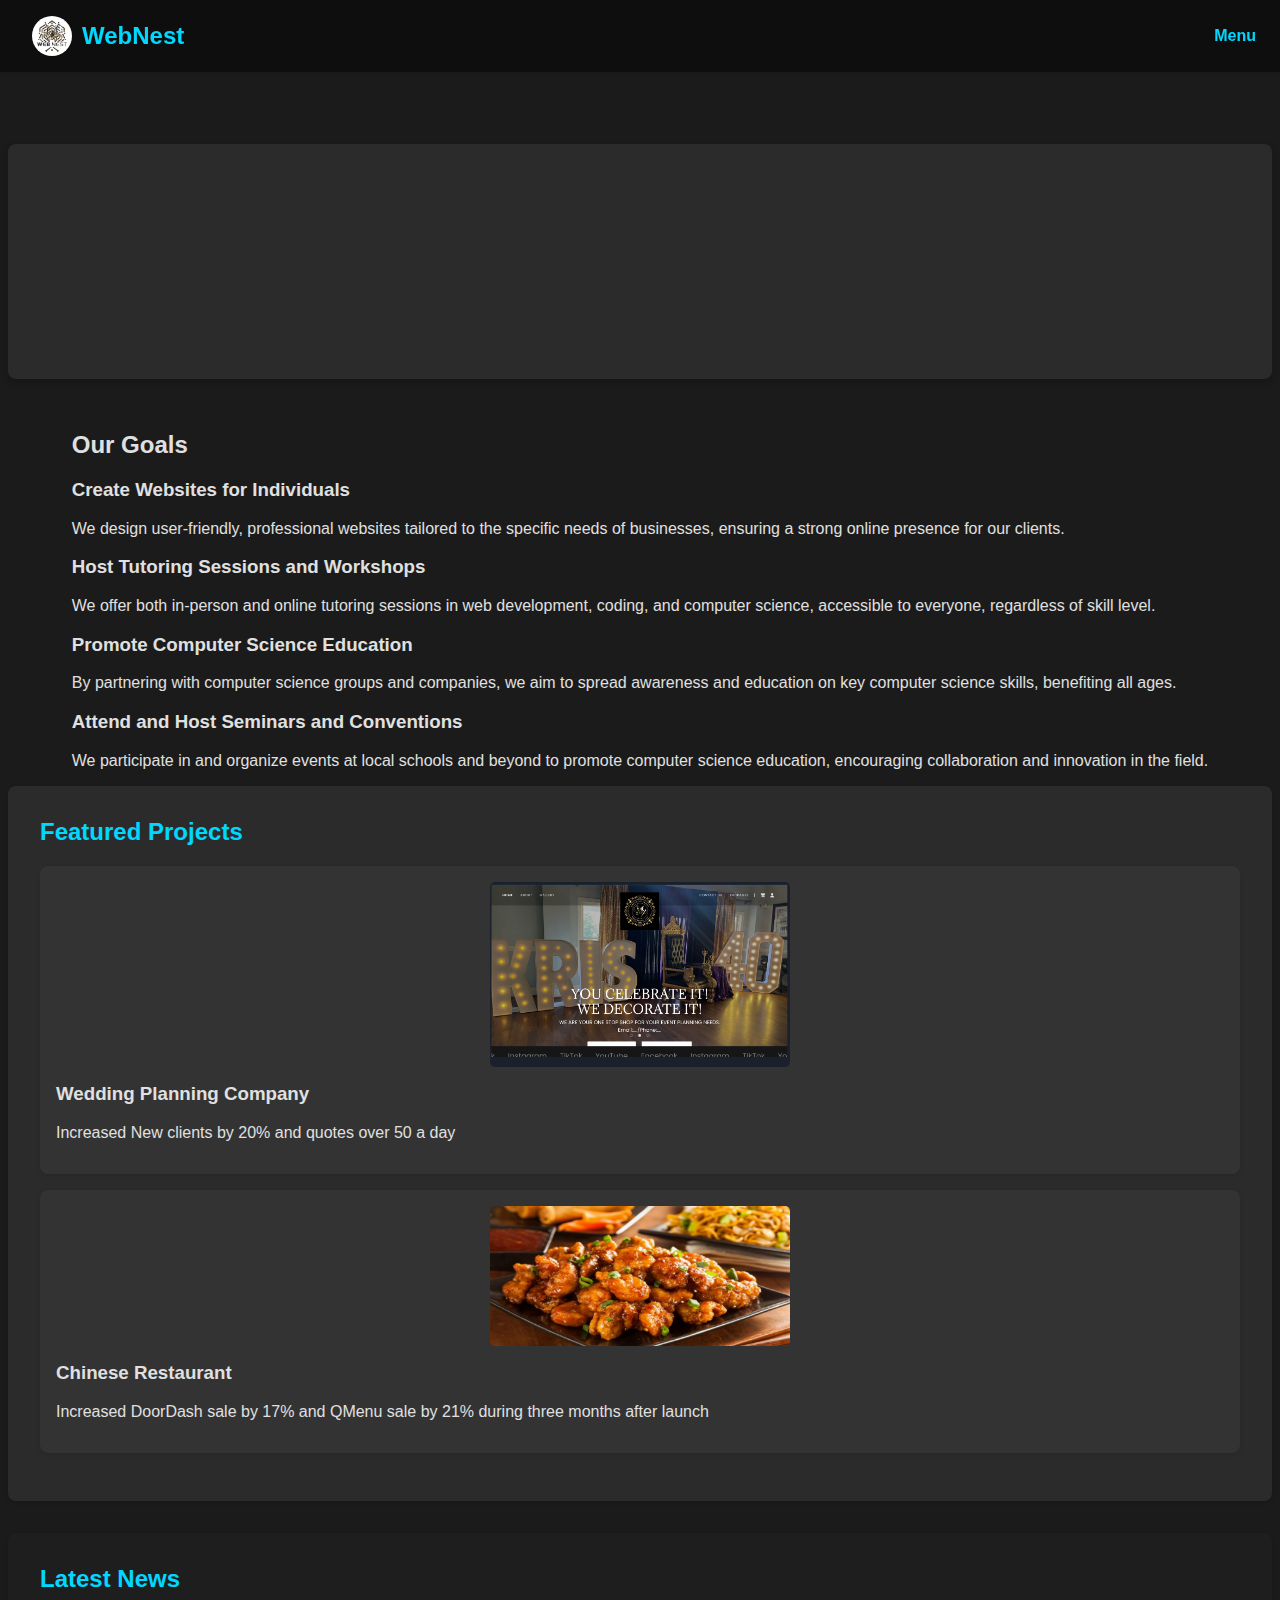
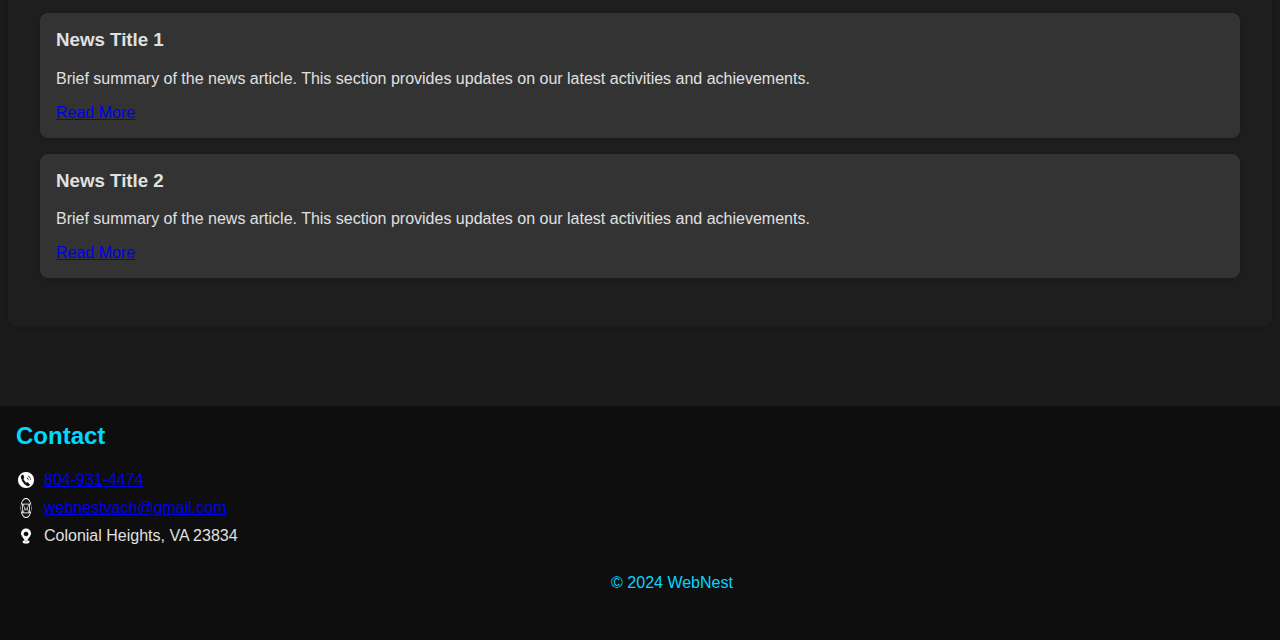
==== index.html @ d53546ff "Added Goals" ====
<!DOCTYPE html>
<html lang="en">
  <head>
    <meta charset="UTF-8" />
    <meta name="viewport" content="width=device-width, initial-scale=1.0" />
    <title>Home - WebNest</title>
    <link rel="stylesheet" href="CSS/index.css" />
     <!-- Google tag (gtag.js) -->
<script async src="https://www.googletagmanager.com/gtag/js?id=G-YJBRM1FZQ3"></script>
<script>
  window.dataLayer = window.dataLayer || [];
  function gtag(){dataLayer.push(arguments);}
  gtag('js', new Date());

  gtag('config', 'G-YJBRM1FZQ3');
</script>
  </head>
  <body>
    <header>
      <div class="logo">
        <img src="WebNest Images/logo.png" alt="WebNest Logo" />
        WebNest
      </div>
      <nav>
        <ul>
          <li class="dropdown">
            <a href="#" class="dropbtn">Menu</a>
            <ul class="dropdown-content">
              <li><a href="index.html">Home</a></li>
              <li><a href="request.html">Request a Website</a></li>
              <li><a href="event.html">Event</a></li>
              <li><a href="donation.html">Donate</a></li>
              <li><a href="about.html">About Us</a></li>
              <li><a href="blog.html">Blog</a></li>
            </ul>
          </li>
        </ul>
      </nav>
    </header>
    <main>
      <section class="hero">
        <h1>Welcome to WebNest</h1>
        <p>Empowering small businesses with a strong online presence.</p>
      </section>

      <section class="purpose">
        <h2>Our Goals</h2>
        <div class="category-container">
            <div class="category">
                <h3>Create Websites for Individuals</h3>
                <p>We design user-friendly, professional websites tailored to the specific needs of businesses, ensuring a strong online presence for our clients.</p>
            </div>
            <div class="category">
                <h3>Host Tutoring Sessions and Workshops</h3>
                <p>We offer both in-person and online tutoring sessions in web development, coding, and computer science, accessible to everyone, regardless of skill level.</p>
            </div>
            <div class="category">
                <h3>Promote Computer Science Education</h3>
                <p>By partnering with computer science groups and companies, we aim to spread awareness and education on key computer science skills, benefiting all ages.</p>
            </div>
            <div class="category">
                <h3>Attend and Host Seminars and Conventions</h3>
                <p>We participate in and organize events at local schools and beyond to promote computer science education, encouraging collaboration and innovation in the field.</p>
            </div>
        </div>
    </section>
    

      <section class="featured-projects">
        <h2>Featured Projects</h2>
        <div class="project">
          <img src="WebNest Images/wedding.png" alt="Project 1" />
          <h3>Wedding Planning Company</h3>
          <p>Increased New clients by 20% and quotes over 50 a day</p>
        </div>
        <div class="project">
          <img src="WebNest Images/blog1.jpg" alt="Project 2" />
          <h3>Chinese Restaurant</h3>
          <p>
            Increased DoorDash sale by 17% and QMenu sale by 21% during three
            months after launch
          </p>
        </div>
      </section>



      <section class="latest-news">
        <h2>Latest News</h2>
        <article class="news-item">
          <h3>News Title 1</h3>
          <p>
            Brief summary of the news article. This section provides updates on
            our latest activities and achievements.
          </p>
          <a href="#" class="read-more">Read More</a>
        </article>
        <article class="news-item">
          <h3>News Title 2</h3>
          <p>
            Brief summary of the news article. This section provides updates on
            our latest activities and achievements.
          </p>
          <a href="#" class="read-more">Read More</a>
        </article>
      </section>
    </main>
    <footer>
      <div class="footer-content">
        <div class="contact-info">
          <h2>Contact</h2>
          <div class="contact-details">
            <img src="WebNest Images/phone.png" alt="Phone Icon" />
            <p><a href="tel:+18049314474">804-931-4474</a></p>
          </div>
          <div class="contact-details">
            <img src="WebNest Images/email.png" alt="Email Icon" />
            <p><a href="mailto:webnestvach@gmail.com">webnestvach@gmail.com</a></p>
          </div>
          <div class="contact-details">
            <img src="WebNest Images/location.png" alt="Location Icon" />
            <p>Colonial Heights, VA 23834</p>
          </div>
        </div>
        <div class="webnest-info">
          <p>&copy; 2024 WebNest</p>
        </div>
      </div>
    </footer>
    <script src="JS/index.js"></script>
  </body>
</html>
---- CSS/index.css ----
/* General Styles */
body {
    font-family: 'Roboto', sans-serif;
    margin: 0;
    padding: 0;
    background-color: #1b1b1b;
    color: #e0e0e0;
    display: flex;
    flex-direction: column;
    min-height: 100vh; /* Ensure the body takes up at least the full height of the viewport */
}

header {
    background-color: #0e0e0e;
    color: #00d8ff;
    padding: 1em 2em;
    position: fixed;
    width: 100%;
    top: 0;
    z-index: 1000;
    display: flex;
    justify-content: space-between;
    align-items: center;
    box-shadow: 0 2px 4px rgba(0, 0, 0, 0.1);
}

header .logo {
    font-size: 1.5em;
    font-weight: bold;
    display: flex;
    align-items: center;
}

header .logo img {
    height: 40px;
    width: 40px;
    margin-right: 10px;
    border-radius: 50%;
    object-fit: cover;
}

nav {
    position: relative;
}

nav ul {
    list-style: none;
    padding: 0;
    display: flex;
    margin: 0;
}

nav ul li {
    position: relative;
    margin-right: 2.5em;
}

nav ul li a {
    color: #00d8ff;
    text-decoration: none;
    font-weight: bold;
    padding: 0.5em 1em;
    display: block;
}

nav ul li a:hover {
    text-decoration: underline;
}

nav ul li:hover .dropdown-content {
    display: block;
}

.dropdown-content {
    display: none;
    position: absolute;
    background-color: #0e0e0e;
    color: #00d8ff;
    min-width: 220px;
    max-height: 300px;
    overflow-y: auto;
    box-shadow: 0 8px 16px rgba(0, 0, 0, 0.1);
    z-index: 1;
    padding: 0;
    top: 100%;
    right: 0;
    margin-top: 1px;
}

.dropdown-content a {
    color: #00d8ff;
    padding: 12px 16px;
    text-decoration: none;
    display: block;
    white-space: nowrap;
}

.dropdown-content a:hover {
    background-color: #111;
}

main {
    padding: 5em 2em;
    margin-top: 4em;
    display: flex;
    flex-direction: column;
    align-items: center;
    flex-grow: 1; /* Allow main to grow and fill remaining space */
}

.hero {
    text-align: center;
    background-color: #2b2b2b;
    padding: 4em 2em;
    border-radius: 8px;
    box-shadow: 0 4px 8px rgba(0, 0, 0, 0.2);
    width: 100%;
    max-width: 1200px;
    margin-bottom: 2em;
}
/* Add this to the existing CSS */
.hero h1, .hero p {
    opacity: 0;          /* Start invisible */
    transform: translateY(20px); /* Start slightly below */
    animation: moveUp 1s ease-out forwards;
}

@keyframes moveUp {
    to {
        opacity: 1;     /* Fade in */
        transform: translateY(0); /* Move to normal position */
    }
}

.hero h1 {
    font-size: 3em;
    margin: 0;
    color: #00d8ff;
    text-shadow: 2px 2px 4px rgba(0, 0, 0, 0.5);
}

.hero p {
    font-size: 1.5em;
    margin: 1em 0 0;
    color: #e0e0e0;
}

.featured-projects {
    background-color: #2b2b2b;
    padding: 2em;
    border-radius: 8px;
    box-shadow: 0 2px 4px rgba(0, 0, 0, 0.1);
    width: 100%;
    max-width: 1200px;
    margin-bottom: 2em;
}

.featured-projects h2 {
    margin-top: 0;
    font-family: 'Montserrat', sans-serif;
    color: #00d8ff;
}

.featured-projects .project {
    background-color: #333;
    border-radius: 8px;
    margin-bottom: 1em;
    padding: 1em;
    box-shadow: 0 2px 4px rgba(0, 0, 0, 0.1);
}

.featured-projects .project img {
    width: 100%;          /* Ensure the image takes the full width of the container */
    max-width: 300px;      /* Set the maximum width for the images */
    height: auto;          /* Maintain aspect ratio */
    border-radius: 5px;    /* Add rounded corners */
    margin: 0 auto 1em;    /* Center the image horizontally and add space below the image */
    object-fit: cover;     /* Ensure the image covers the area without distortion */
    display: block;        /* Ensure the image is treated as a block element for centering */
}


.featured-projects .project h3 {
    margin-top: 0;
    color: #e0e0e0;
}

.featured-projects .project p {
    color: #e0e0e0;
}

.latest-news {
    background-color: #1e1e1e;
    padding: 2em;
    border-radius: 8px;
    box-shadow: 0 2px 4px rgba(0, 0, 0, 0.1);
    width: 100%;
    max-width: 1200px;
}

.latest-news h2 {
    margin-top: 0;
    font-family: 'Montserrat', sans-serif;
    color: #00d8ff;
}

.latest-news .news-item {
    background-color: #333;
    border-radius: 8px;
    margin-bottom: 1em;
    padding: 1em;
    box-shadow: 0 2px 4px rgba(0, 0, 0, 0.1);
}

.latest-news .news-item h3 {
    margin-top: 0;
    color: #e0e0e0;
}

.latest-news .news-item p {
    color: #e0e0e0;
}

/* Footer */
footer {
    background-color: #0e0e0e;
    color: #00d8ff;
    text-align: center;
    padding: 2em;
    position: relative;
    width: 100%;
    margin-top: auto; /* Push footer to the bottom */
  }
  
  .footer-content {
    display: flex;
    flex-direction: column;
    align-items: center;
    max-width: 1200px;
    margin: 0 auto;
  }
  
  .contact-info {
    text-align: left;
    margin: 0 1em;
    position: absolute;
    top: 1em;
    left: 0;
  }
  
  .contact-info h2 {
    color: #00d8ff;
    margin-top: 0;
  }
  
  .contact-details {
    display: flex;
    align-items: center;
    margin-bottom: 0.5em;
  }
  
  .contact-details img {
    height: 20px;
    width: 20px;
    margin-right: 0.5em;
    filter: brightness(0) invert(1); /* White icons */
  }
  
  .contact-details p {
    margin: 0;
    color: #e0e0e0;
  }
  
  .webnest-info {
    color: #00d8ff;
    margin-top: 7.5em;
  }
.featured-projects .project img {
    width: 100%;        /* Ensure the image takes the full width of the container */
    height: auto;       /* Maintain aspect ratio */
    border-radius: 5px; /* Add rounded corners */
    margin-bottom: 1em; /* Add space below the image */
    object-fit: cover;  /* Ensure the image covers the area without distortion */
}
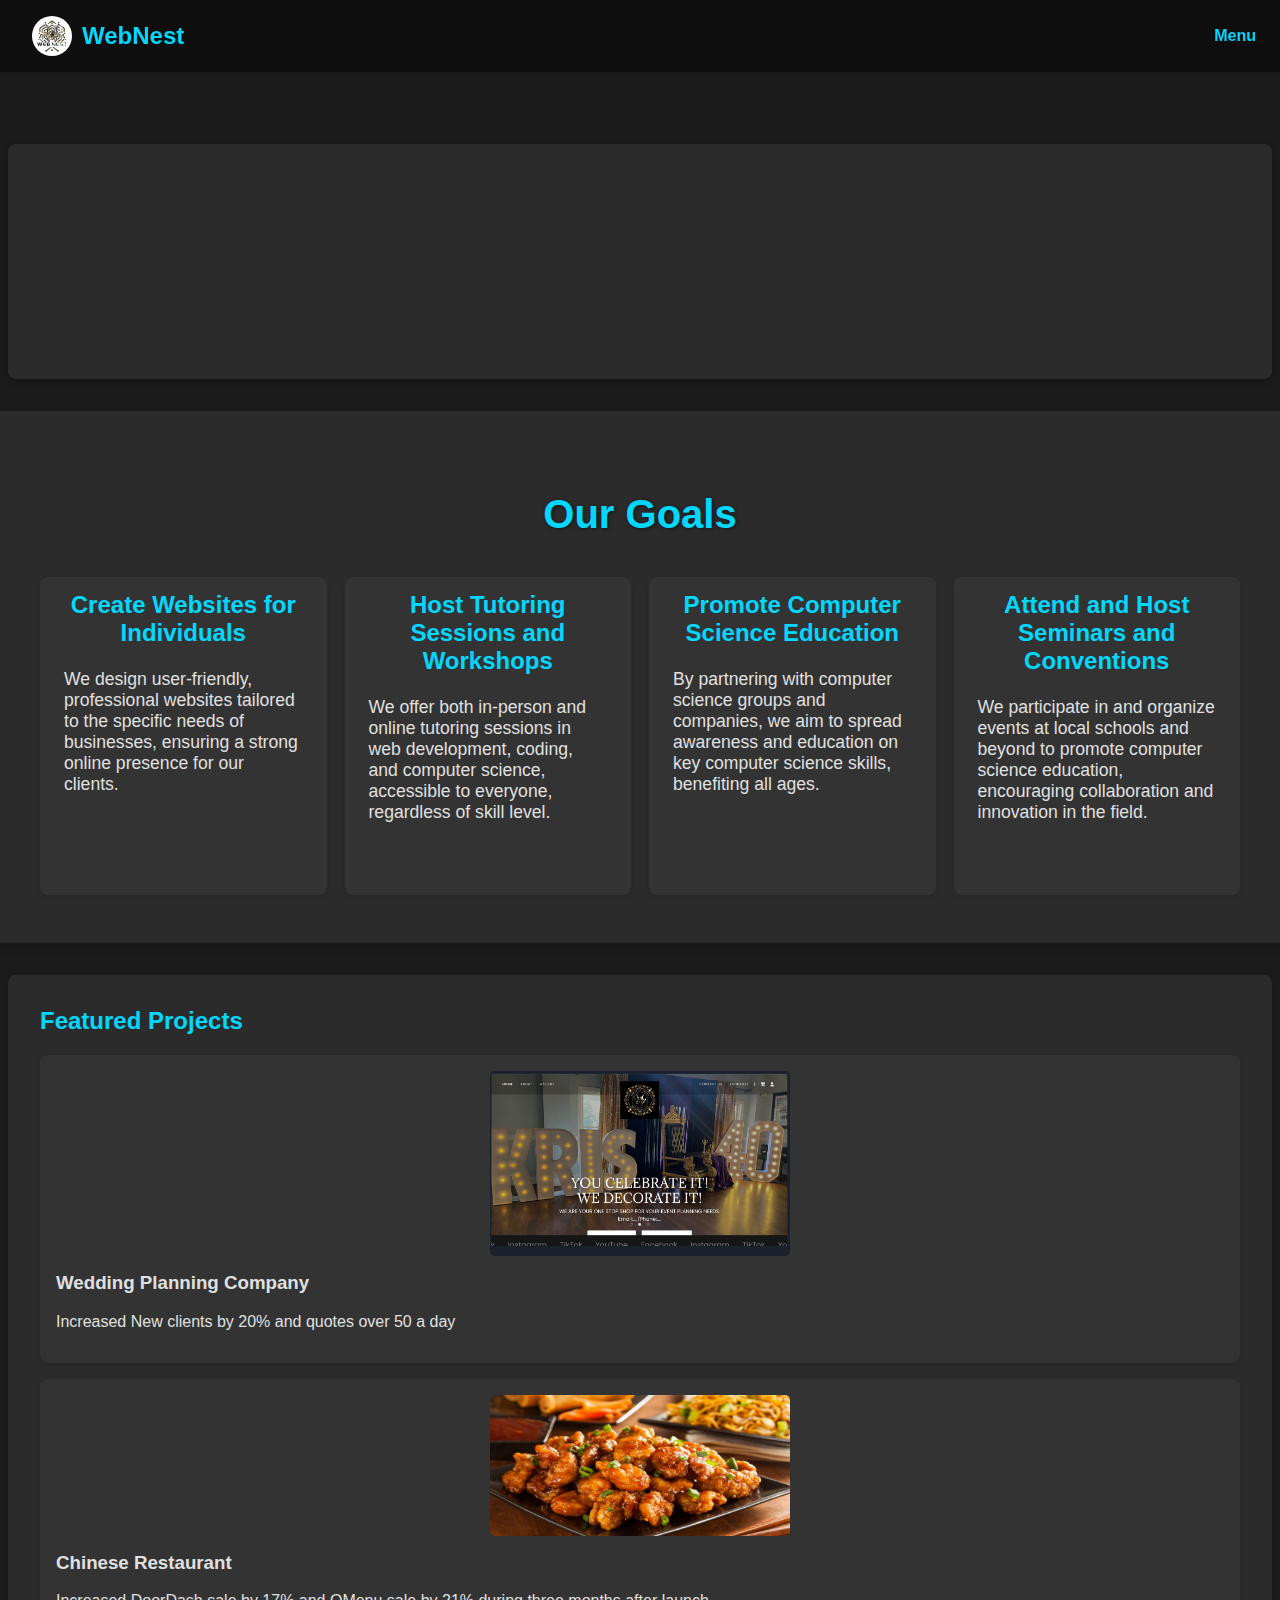
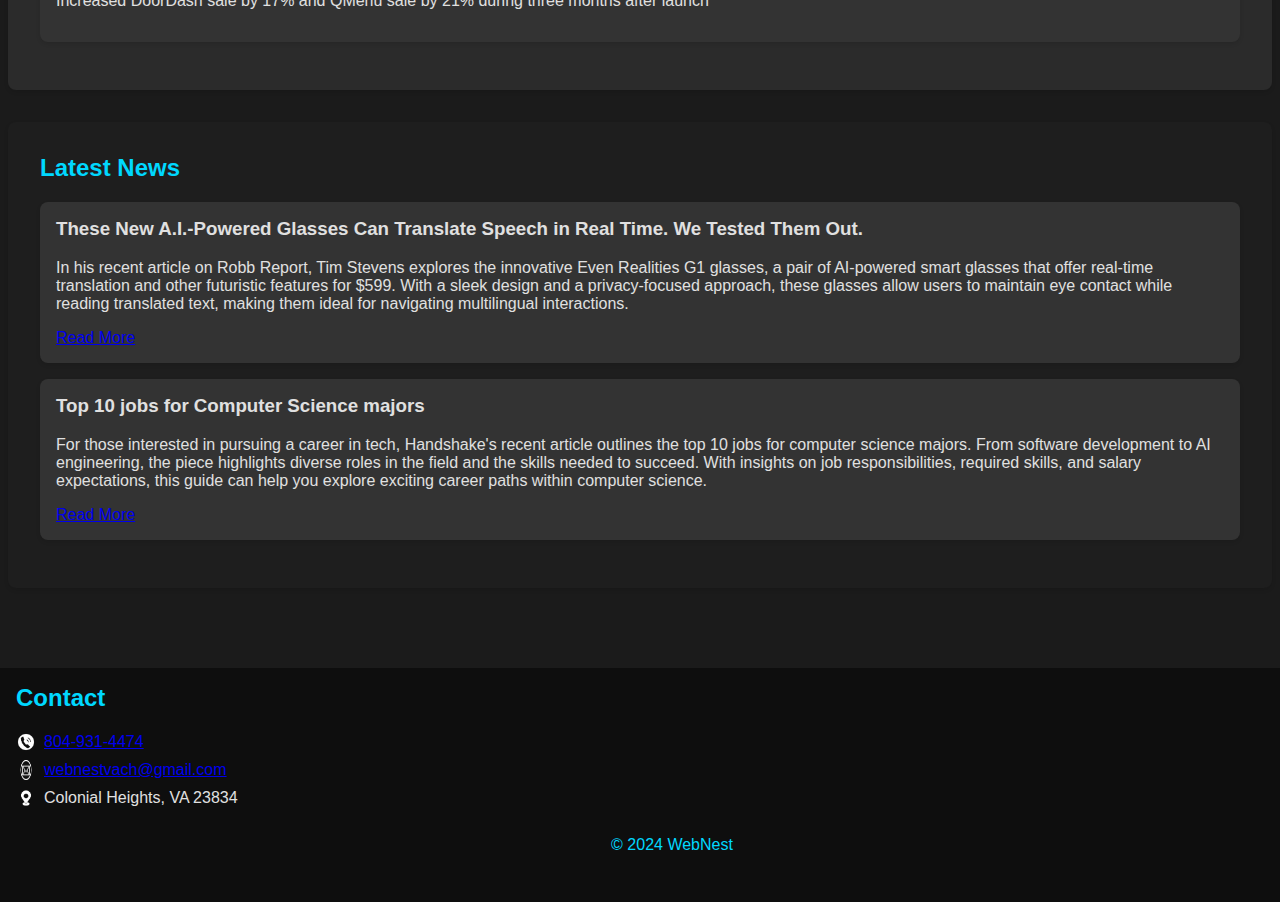
==== commit 270808e4: "added news" ====
--- a/index.html
+++ b/index.html
@@ -88,20 +88,19 @@
       <section class="latest-news">
         <h2>Latest News</h2>
         <article class="news-item">
-          <h3>News Title 1</h3>
+          <h3>These New A.I.-Powered Glasses Can Translate Speech in Real Time. We Tested Them Out.</h3>
           <p>
-            Brief summary of the news article. This section provides updates on
-            our latest activities and achievements.
+            In his recent article on Robb Report, Tim Stevens explores the innovative Even Realities G1 glasses, a pair of AI-powered smart glasses that offer real-time translation and other futuristic features for $599. With a sleek design and a privacy-focused approach, these glasses allow users to maintain eye contact while reading translated text, making them ideal for navigating multilingual interactions.
           </p>
-          <a href="#" class="read-more">Read More</a>
+          <a href="https://robbreport.com/gear/electronics/even-realities-ai-powered-glasses-1235866347/" class="read-more">Read More</a>
         </article>
         <article class="news-item">
-          <h3>News Title 2</h3>
+          <h3>Top 10 jobs for Computer Science majors
+          </h3>
           <p>
-            Brief summary of the news article. This section provides updates on
-            our latest activities and achievements.
+            For those interested in pursuing a career in tech, Handshake's recent article outlines the top 10 jobs for computer science majors. From software development to AI engineering, the piece highlights diverse roles in the field and the skills needed to succeed. With insights on job responsibilities, required skills, and salary expectations, this guide can help you explore exciting career paths within computer science. 
           </p>
-          <a href="#" class="read-more">Read More</a>
+          <a href="https://joinhandshake.com/blog/students/top-10-jobs-for-computer-science-majors/" class="read-more">Read More</a>
         </article>
       </section>
     </main>
--- a/CSS/index.css
+++ b/CSS/index.css
@@ -282,3 +282,74 @@
     margin-bottom: 1em; /* Add space below the image */
     object-fit: cover;  /* Ensure the image covers the area without distortion */
 }
+
+.purpose {
+    background-color: #2b2b2b;
+    padding: 3em;
+    border-radius: 8px;
+    box-shadow: 0 4px 8px rgba(0, 0, 0, 0.2);
+    width: 100%;
+    max-width: 1200px;
+    margin-bottom: 2em;
+    color: #e0e0e0;
+    text-align: center;
+}
+
+.purpose h2 {
+    font-family: 'Montserrat', sans-serif;
+    color: #00d8ff;
+    font-size: 2.5em;
+    margin-bottom: 1em;
+    text-shadow: 1px 1px 4px rgba(0, 0, 0, 0.5);
+}
+
+.purpose .category-container {
+    display: flex;
+    justify-content: space-between; /* Distribute space evenly between boxes */
+    gap: 1.5%; /* Add space between the boxes */
+}
+
+.category {
+    width: 55%; /* Adjust the width to make the boxes longer */
+    height: 270px; /* You can adjust the height if needed */
+    padding: 1.5em;
+    background-color: #333;
+    border-radius: 8px;
+    box-shadow: 0 2px 4px rgba(0, 0, 0, 0.1);
+    text-align: left; /* Left-align category content for better readability */
+}
+
+
+.category h3 {
+    font-family: 'Montserrat', sans-serif;
+    color: #00d8ff;
+    font-size: 1.5em;
+    text-align: center;
+    margin-bottom: 0.5em;
+    margin-top: 0; /* Remove any extra top margin */
+    padding-top: 0; /* Remove any padding at the top */
+    position: relative; /* Allows for fine-tuning with top */
+    top: -10px; /* Move the title 10px higher */
+}
+
+
+.category p {
+    font-size: 1.1em;
+    margin: 0;
+    color: #e0e0e0;
+}
+
+/* Make the layout responsive for smaller screens */
+@media (max-width: 768px) {
+    .category-container {
+        flex-direction: column; /* Stack boxes vertically on small screens */
+    }
+    
+    .category {
+        width: 100%; /* Full width on small screens */
+        margin-bottom: 1em;
+    }
+}
+
+
+
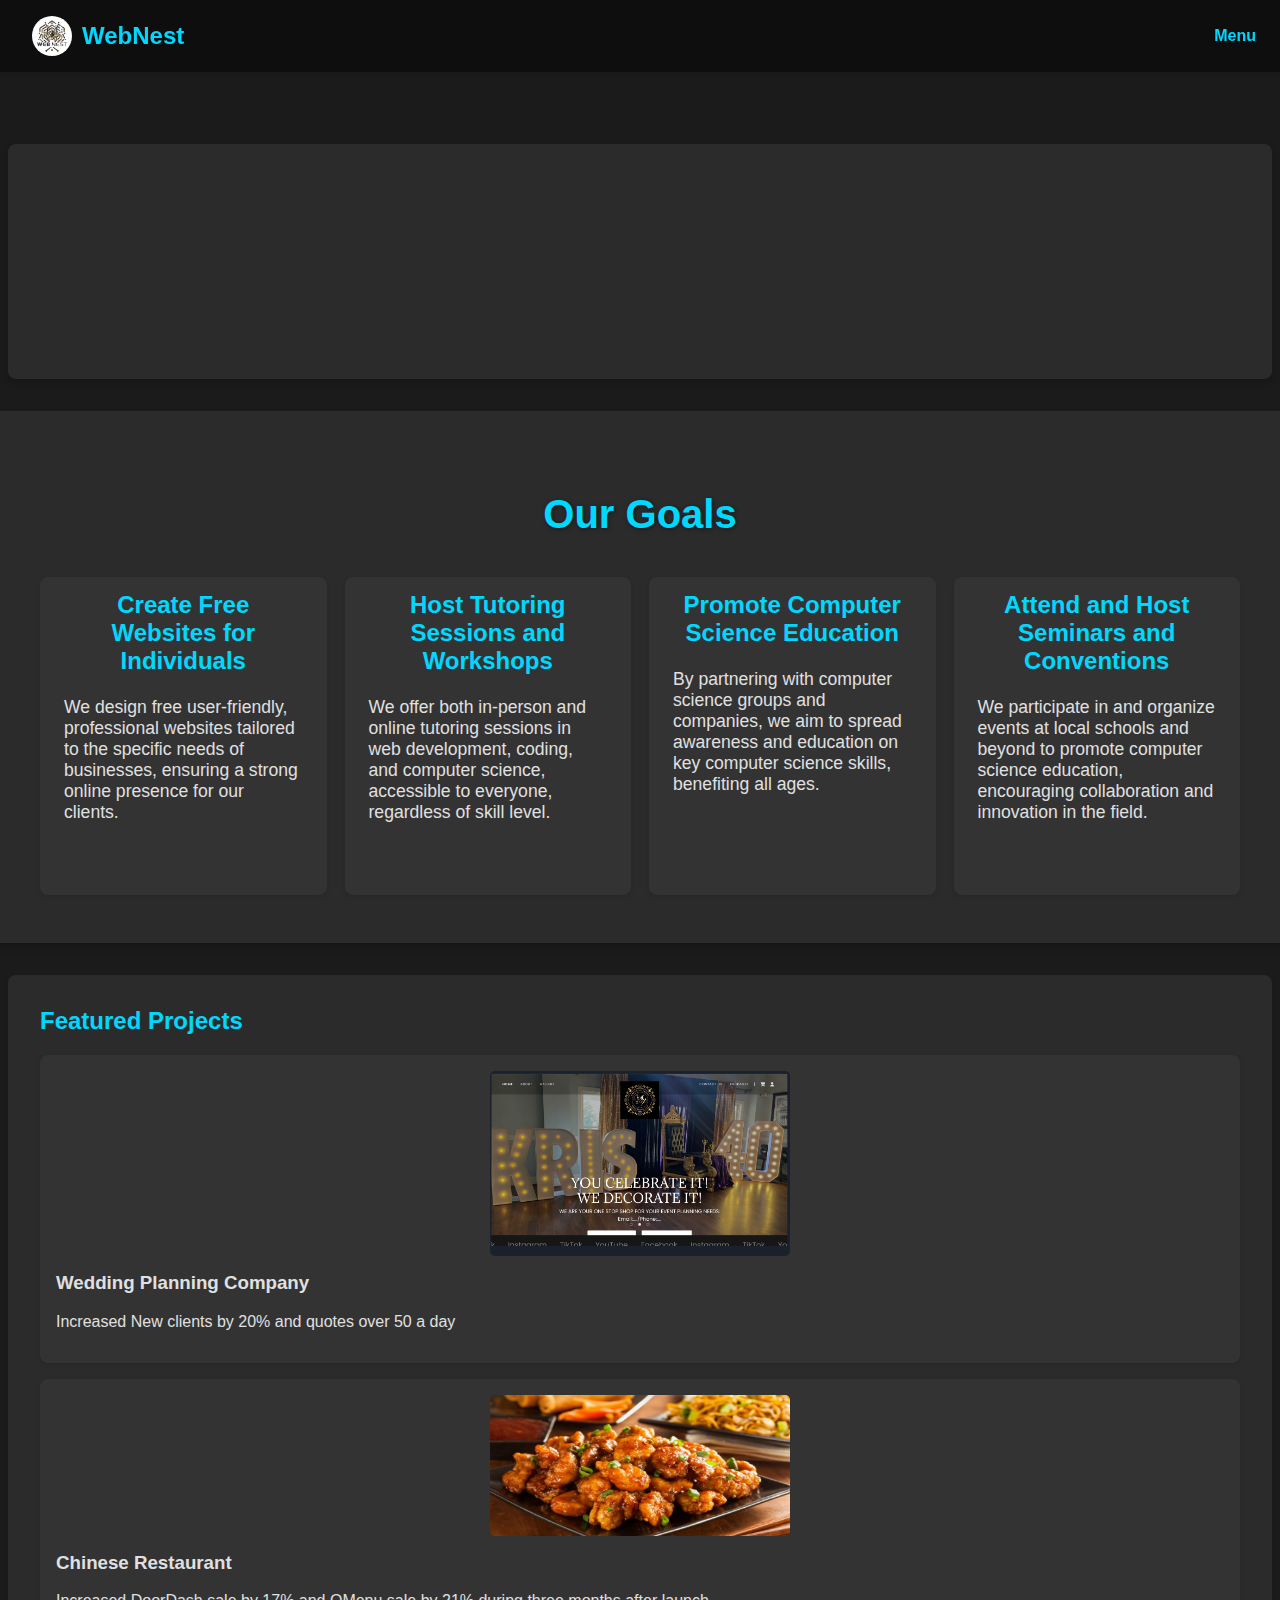
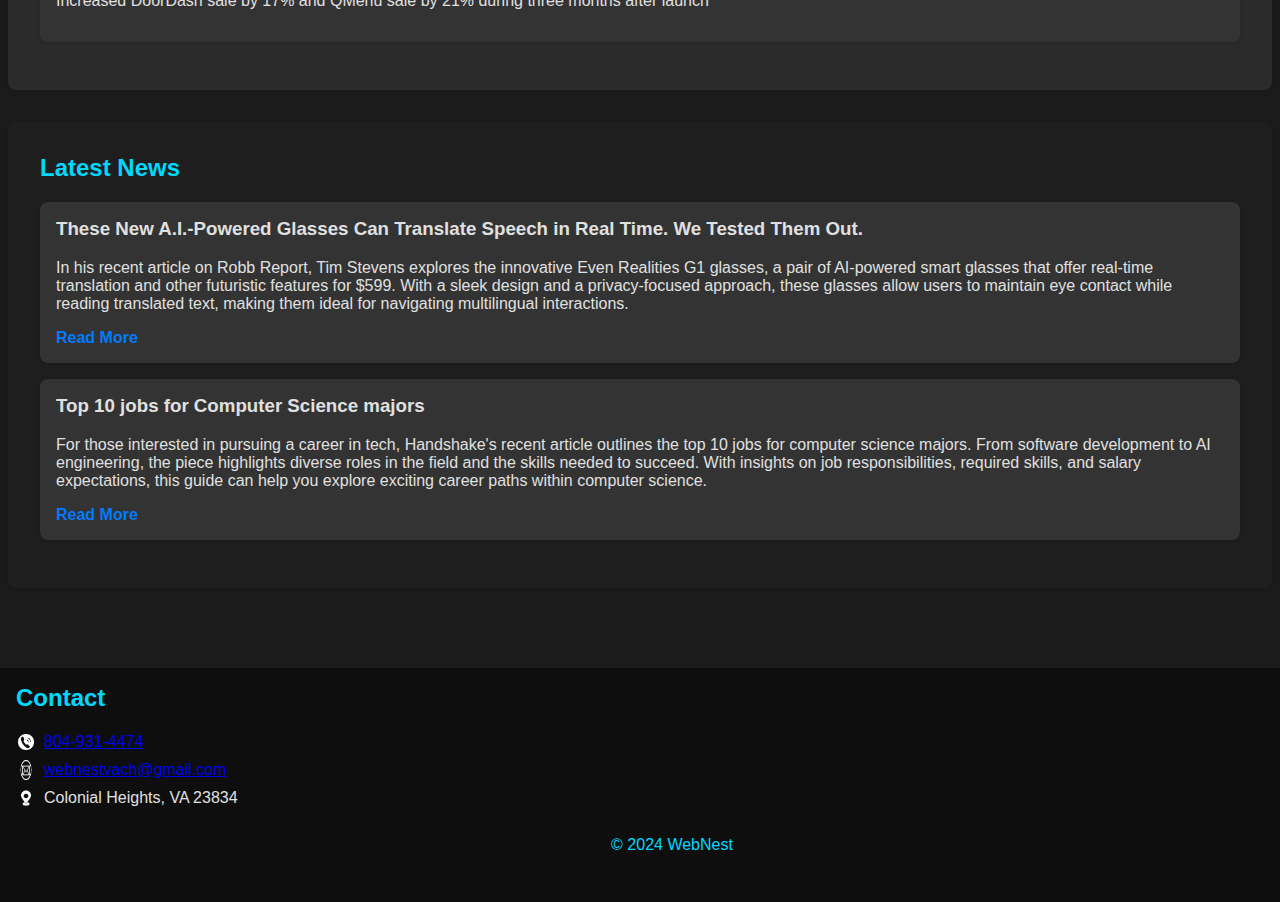
==== commit df2287ef: "Improved meta in searchability" ====
--- a/index.html
+++ b/index.html
@@ -3,7 +3,11 @@
   <head>
     <meta charset="UTF-8" />
     <meta name="viewport" content="width=device-width, initial-scale=1.0" />
-    <title>Home - WebNest</title>
+    <title>WebNest - Empowering Small Businesses with Free Websites and Computer Science Education</title>
+ 
+    <meta name="description" content="WebNest empowers small businesses by creating free, professional websites and promoting computer science education through workshops, tutoring, and events." />
+    <link rel="icon" href="WebNest Images/logo.png" type="image/png" />
+
     <link rel="stylesheet" href="CSS/index.css" />
      <!-- Google tag (gtag.js) -->
 <script async src="https://www.googletagmanager.com/gtag/js?id=G-YJBRM1FZQ3"></script>
@@ -47,8 +51,8 @@
         <h2>Our Goals</h2>
         <div class="category-container">
             <div class="category">
-                <h3>Create Websites for Individuals</h3>
-                <p>We design user-friendly, professional websites tailored to the specific needs of businesses, ensuring a strong online presence for our clients.</p>
+                <h3>Create Free Websites for Individuals</h3>
+                <p>We design free user-friendly, professional websites tailored to the specific needs of businesses, ensuring a strong online presence for our clients.</p>
             </div>
             <div class="category">
                 <h3>Host Tutoring Sessions and Workshops</h3>
--- a/CSS/index.css
+++ b/CSS/index.css
@@ -351,5 +351,15 @@
     }
 }
 
-
-
+.read-more {
+    color: #007bff; /* Use a more visible color */
+    text-decoration: none; /* Optional: removes the underline */
+    font-weight: bold; /* Optional: makes the text bold */
+  }
+  
+  .read-more:hover {
+    color: #0056b3; /* Darker shade for hover effect */
+    text-decoration: underline; /* Underline on hover for accessibility */
+  }
+  
+
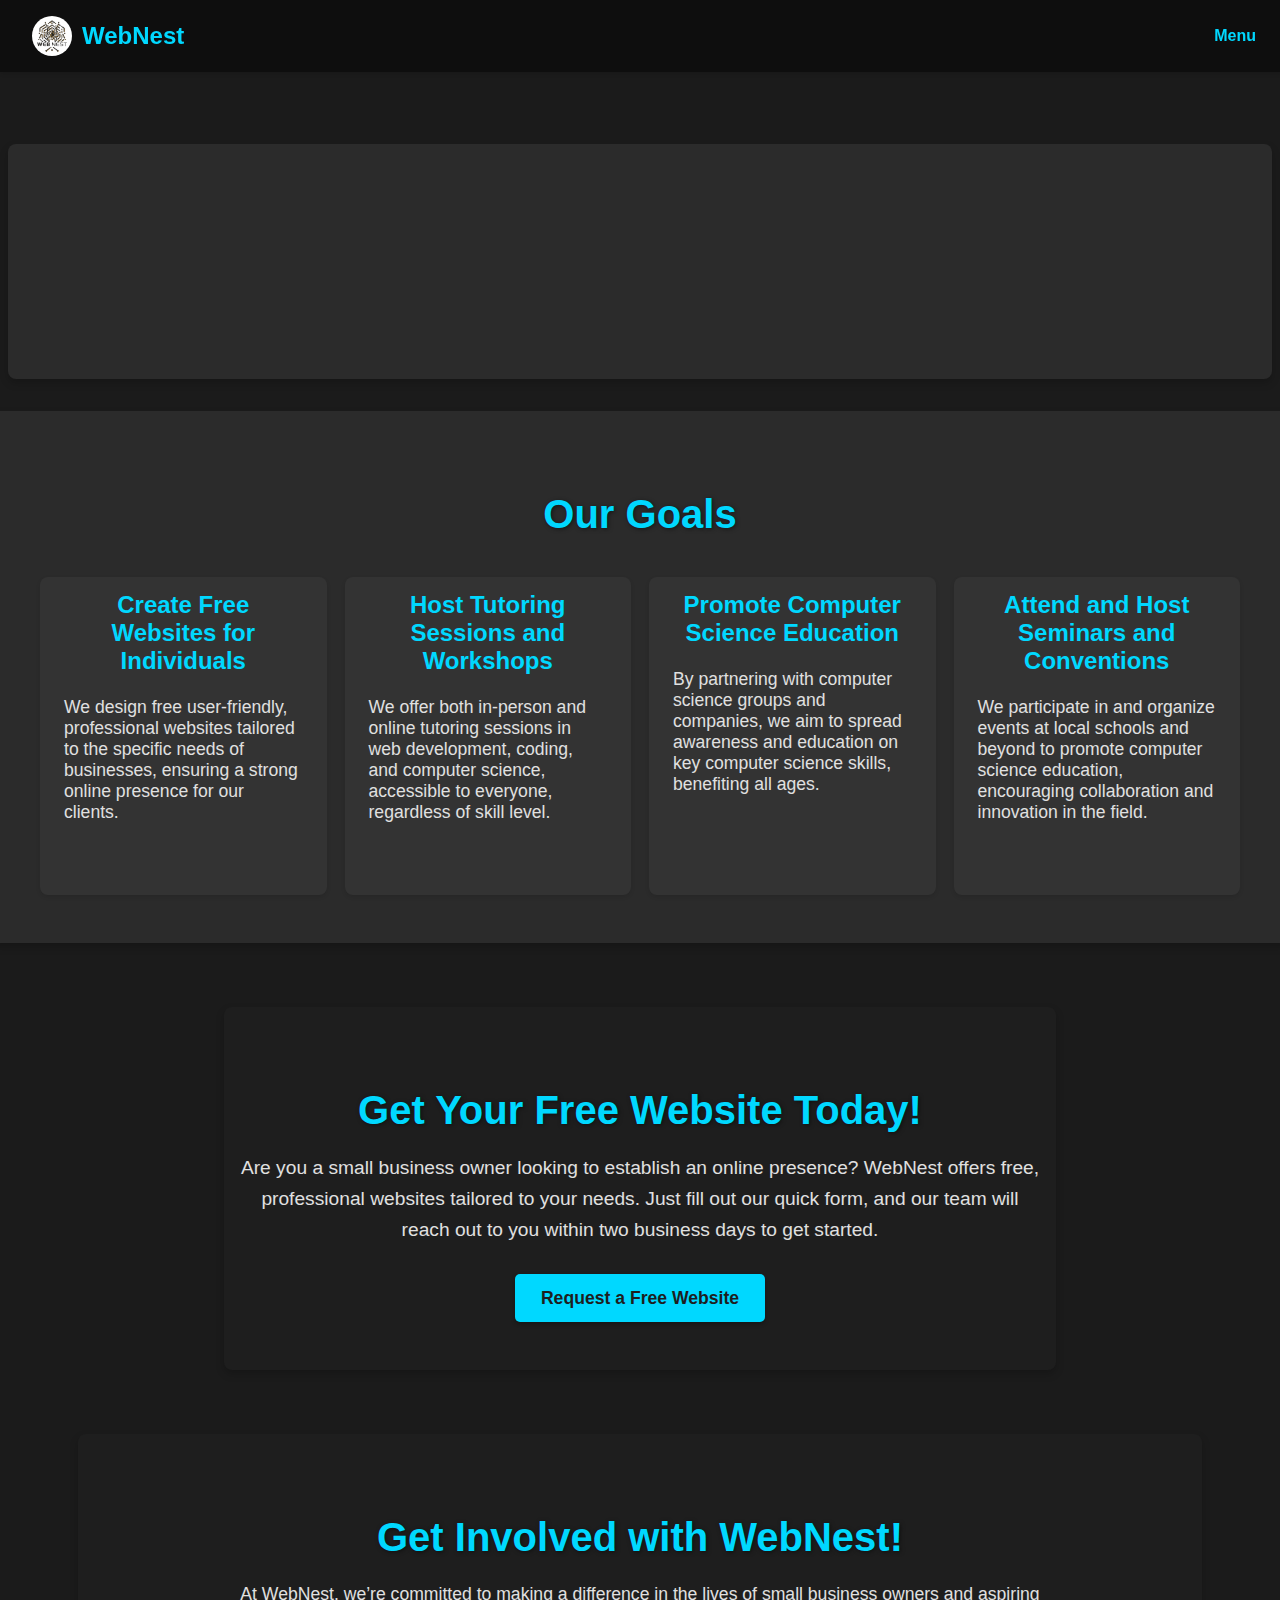
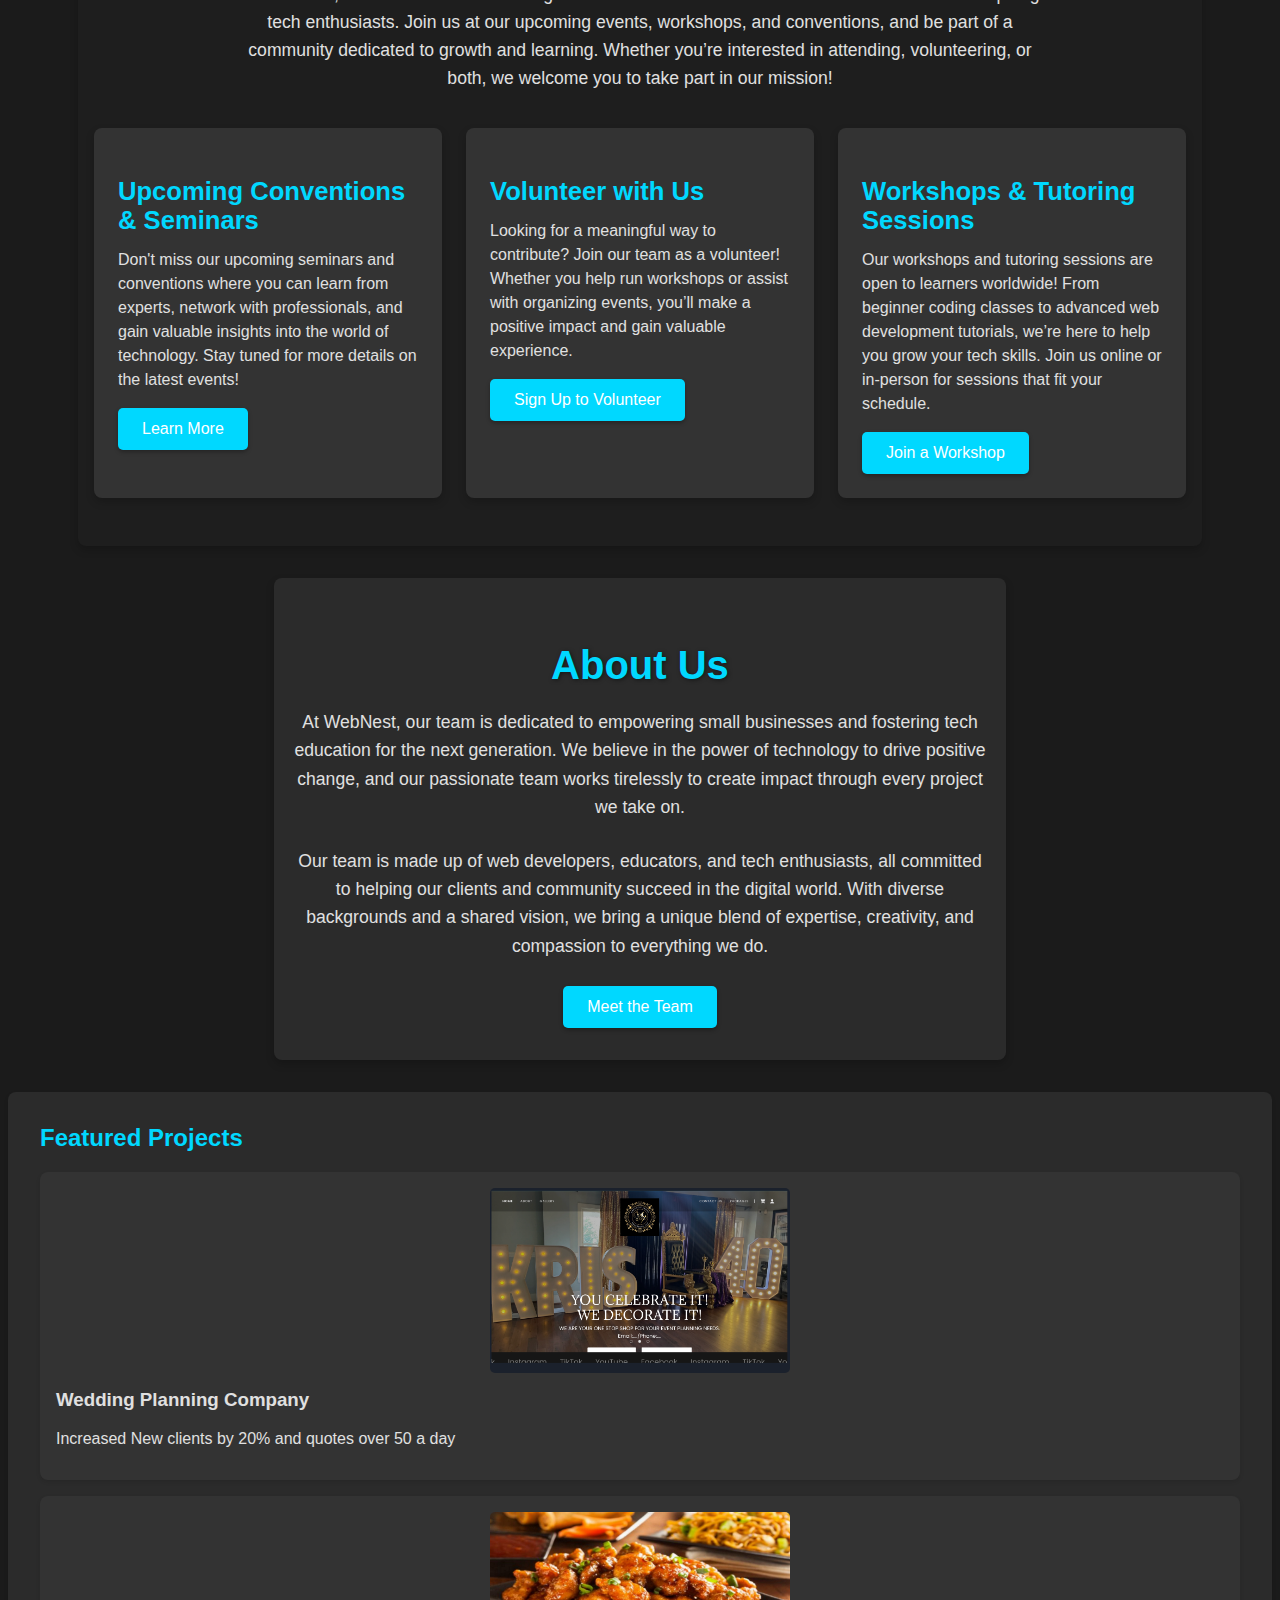
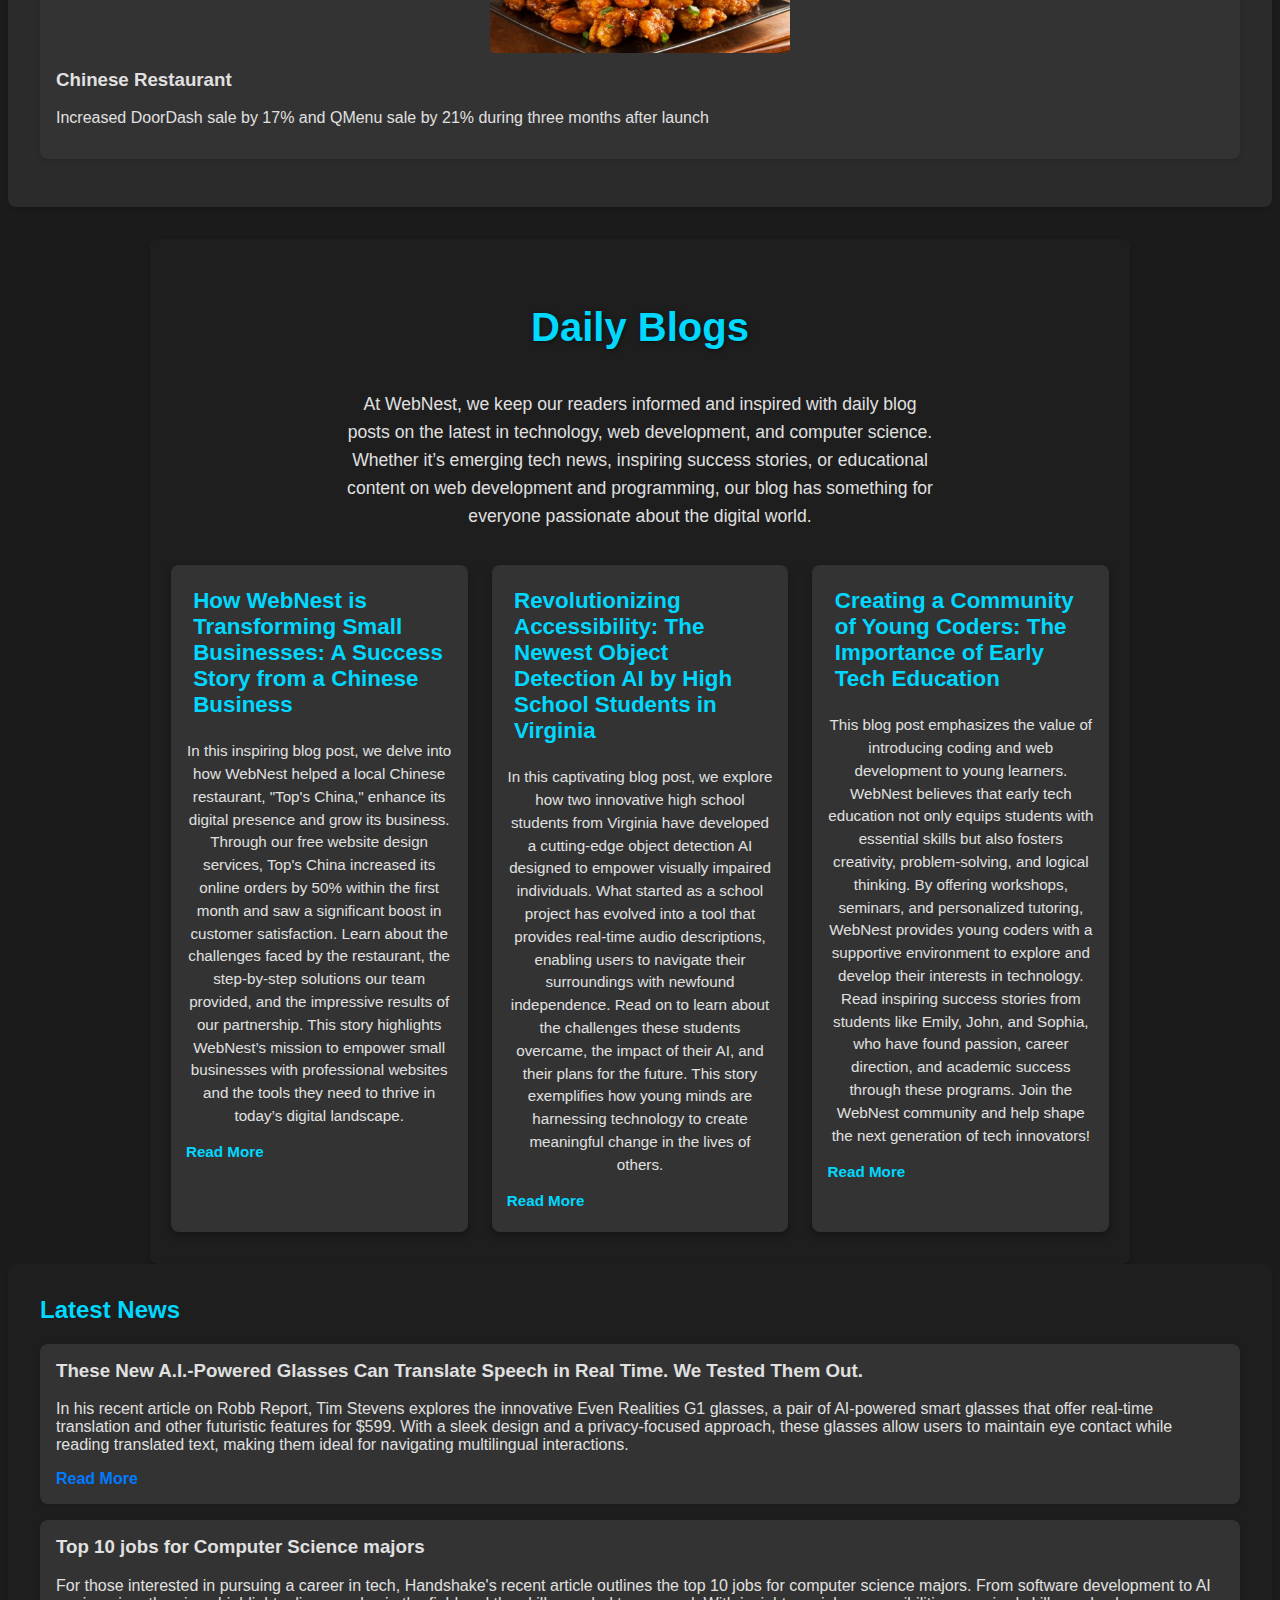
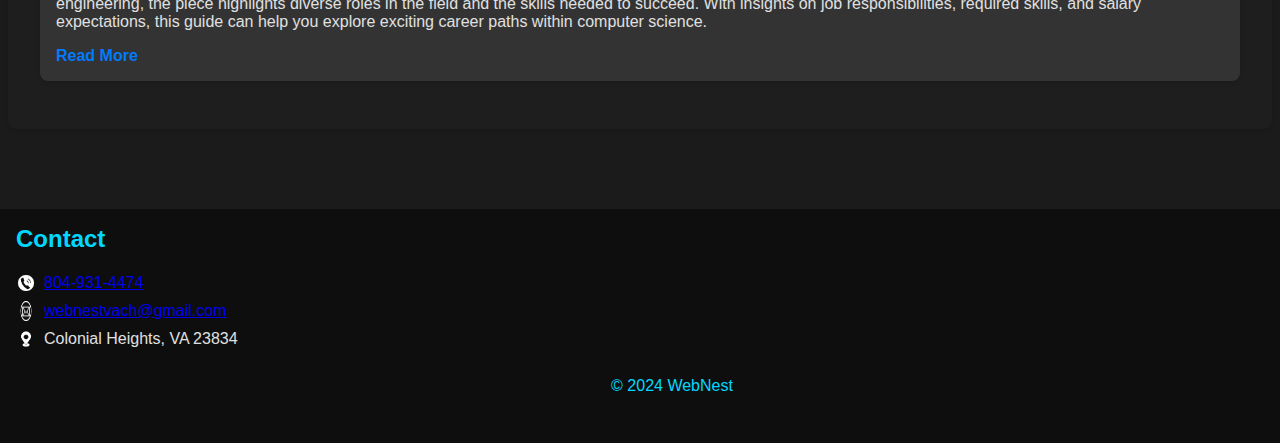
==== commit 12d83b01: "added advertisement to my events and website" ====
--- a/index.html
+++ b/index.html
@@ -69,6 +69,57 @@
         </div>
     </section>
     
+    <section class="request-website">
+      <h2>Get Your Free Website Today!</h2>
+      <p>
+        Are you a small business owner looking to establish an online presence? WebNest offers free, professional websites tailored to your needs. Just fill out our quick form, and our team will reach out to you within two business days to get started.
+      </p>
+      <button onclick="window.location.href='request.html'">Request a Free Website</button>
+    </section>
+    
+    <section class="events-highlight">
+      <h2>Get Involved with WebNest!</h2>
+      <p>
+        At WebNest, we’re committed to making a difference in the lives of small business owners and aspiring tech enthusiasts. Join us at our upcoming events, workshops, and conventions, and be part of a community dedicated to growth and learning. Whether you’re interested in attending, volunteering, or both, we welcome you to take part in our mission!
+      </p>
+    
+      <div class="events-overview">
+        <div class="highlight-box">
+          <h3>Upcoming Conventions & Seminars</h3>
+          <p>
+            Don't miss our upcoming seminars and conventions where you can learn from experts, network with professionals, and gain valuable insights into the world of technology. Stay tuned for more details on the latest events!
+          </p>
+          <button onclick="window.location.href='event.html'">Learn More</button>
+        </div>
+    
+        <div class="highlight-box">
+          <h3>Volunteer with Us</h3>
+          <p>
+            Looking for a meaningful way to contribute? Join our team as a volunteer! Whether you help run workshops or assist with organizing events, you’ll make a positive impact and gain valuable experience.
+          </p>
+          <button onclick="window.location.href='event.html#volunteer-signup'">Sign Up to Volunteer</button>
+        </div>
+    
+        <div class="highlight-box">
+          <h3>Workshops & Tutoring Sessions</h3>
+          <p>
+            Our workshops and tutoring sessions are open to learners worldwide! From beginner coding classes to advanced web development tutorials, we’re here to help you grow your tech skills. Join us online or in-person for sessions that fit your schedule.
+          </p>
+          <button onclick="window.location.href='event.html#tutoring-signup'">Join a Workshop</button>
+        </div>
+      </div>
+    </section>
+    
+    <section class="about-us">
+      <h2>About Us</h2>
+      <p>
+        At WebNest, our team is dedicated to empowering small businesses and fostering tech education for the next generation. We believe in the power of technology to drive positive change, and our passionate team works tirelessly to create impact through every project we take on. 
+      </p>
+      <p>
+        Our team is made up of web developers, educators, and tech enthusiasts, all committed to helping our clients and community succeed in the digital world. With diverse backgrounds and a shared vision, we bring a unique blend of expertise, creativity, and compassion to everything we do.
+      </p>
+      <button onclick="window.location.href='about.html'" class="meet-the-team-btn">Meet the Team</button>
+    </section>
 
       <section class="featured-projects">
         <h2>Featured Projects</h2>
@@ -87,7 +138,37 @@
         </div>
       </section>
 
-
+      <section class="daily-blogs">
+        <h2>Daily Blogs</h2>
+        <p>
+          At WebNest, we keep our readers informed and inspired with daily blog posts on the latest in technology, web development, and computer science. Whether it’s emerging tech news, inspiring success stories, or educational content on web development and programming, our blog has something for everyone passionate about the digital world.
+        </p>
+        <div class="blog-posts">
+          <article class="blog-item">
+            <h3>How WebNest is Transforming Small Businesses: A Success Story from a Chinese Business</h3>
+            <p>
+              In this inspiring blog post, we delve into how WebNest helped a local Chinese restaurant, "Top's China," enhance its digital presence and grow its business. Through our free website design services, Top's China increased its online orders by 50% within the first month and saw a significant boost in customer satisfaction. Learn about the challenges faced by the restaurant, the step-by-step solutions our team provided, and the impressive results of our partnership. This story highlights WebNest’s mission to empower small businesses with professional websites and the tools they need to thrive in today’s digital landscape.
+
+            </p>
+            <a href="blog/blog1.html" class="read-more">Read More</a>
+          </article>
+          <article class="blog-item">
+            <h3>Revolutionizing Accessibility: The Newest Object Detection AI by High School Students in Virginia</h3>
+            <p>
+              In this captivating blog post, we explore how two innovative high school students from Virginia have developed a cutting-edge object detection AI designed to empower visually impaired individuals. What started as a school project has evolved into a tool that provides real-time audio descriptions, enabling users to navigate their surroundings with newfound independence. Read on to learn about the challenges these students overcame, the impact of their AI, and their plans for the future. This story exemplifies how young minds are harnessing technology to create meaningful change in the lives of others.
+
+            </p>
+            <a href="blog/blog2.html" class="read-more">Read More</a>
+          </article>
+          <article class="blog-item">
+            <h3>Creating a Community of Young Coders: The Importance of Early Tech Education</h3>
+            <p>
+              This blog post emphasizes the value of introducing coding and web development to young learners. WebNest believes that early tech education not only equips students with essential skills but also fosters creativity, problem-solving, and logical thinking. By offering workshops, seminars, and personalized tutoring, WebNest provides young coders with a supportive environment to explore and develop their interests in technology. Read inspiring success stories from students like Emily, John, and Sophia, who have found passion, career direction, and academic success through these programs. Join the WebNest community and help shape the next generation of tech innovators!            </p>
+            <a href="blog/blog3.html" class="read-more">Read More</a>
+          </article>
+        </div>
+      </section>
+      
 
       <section class="latest-news">
         <h2>Latest News</h2>
--- a/CSS/index.css
+++ b/CSS/index.css
@@ -351,6 +351,8 @@
     }
 }
 
+
+
 .read-more {
     color: #007bff; /* Use a more visible color */
     text-decoration: none; /* Optional: removes the underline */
@@ -362,4 +364,264 @@
     text-decoration: underline; /* Underline on hover for accessibility */
   }
   
-
+/* About Us Section */
+.about-us {
+    padding: 2em 1em;
+    background-color: #2b2b2b;  /* Dark background to match other sections */
+    text-align: center;
+    border-radius: 8px;
+    box-shadow: 0 4px 8px rgba(0, 0, 0, 0.2);
+    color: #e0e0e0;
+    margin-bottom: 2em;
+}
+
+.about-us h2 {
+    font-size: 2.5em;
+    color: #00d8ff;  /* Matching the accent color used in other headers */
+    margin-bottom: 0.5em;
+    font-family: 'Montserrat', sans-serif;
+    text-shadow: 1px 1px 4px rgba(0, 0, 0, 0.5);
+}
+
+.about-us p {
+    font-size: 1.1em;
+    color: #e0e0e0;  /* Light text for better contrast */
+    max-width: 700px;
+    margin: 0 auto 1.5em;
+    line-height: 1.6;
+}
+
+.meet-the-team-btn {
+    font-size: 1em;
+    color: #ffffff;
+    background-color: #00d8ff;  /* Accent color */
+    border: none;
+    border-radius: 5px;
+    padding: 0.75em 1.5em;
+    cursor: pointer;
+    transition: background-color 0.3s ease, transform 0.2s ease;
+    box-shadow: 0 2px 4px rgba(0, 0, 0, 0.3);  /* Subtle shadow for depth */
+}
+
+.meet-the-team-btn:hover {
+    background-color: #007ba1;  /* Slightly darker on hover */
+    transform: translateY(-3px);  /* Subtle lift on hover */
+}
+
+/* Daily Blogs Section */
+.daily-blogs {
+    padding: 2em 1em;
+    background-color: #1e1e1e;  /* Darker background to match the site's style */
+    color: #e0e0e0;
+    border-radius: 8px;
+    box-shadow: 0 4px 8px rgba(0, 0, 0, 0.2);
+}
+
+.daily-blogs h2 {
+    font-size: 2.5em;
+    color: #00d8ff;
+    text-align: center;
+    margin-bottom: 1em;
+    font-family: 'Montserrat', sans-serif;
+    text-shadow: 1px 1px 4px rgba(0, 0, 0, 0.5);
+}
+
+.daily-blogs p {
+    font-size: 1.1em;
+    color: #e0e0e0;
+    text-align: center;
+    margin: 0 auto;
+    max-width: 600px;
+    margin-bottom: 2em;
+    line-height: 1.6;
+}
+
+.blog-posts {
+    display: flex;
+    gap: 1.5em;
+    flex-wrap: wrap;
+    justify-content: center;
+}
+
+.blog-item {
+    background-color: #333;
+    border-radius: 8px;
+    overflow: hidden;
+    box-shadow: 0 4px 8px rgba(0, 0, 0, 0.3);
+    width: calc(33% - 1em);
+    min-width: 280px;
+    max-width: 300px;
+    transition: transform 0.3s ease, box-shadow 0.3s ease;
+}
+
+.blog-item:hover {
+    transform: translateY(-5px);
+    box-shadow: 0 8px 12px rgba(0, 0, 0, 0.4);
+}
+
+.blog-item h3 {
+    font-size: 1.4em;
+    color: #00d8ff;
+    margin: 1em;
+    font-weight: bold;
+}
+
+.blog-item p {
+    font-size: 0.95em;
+    color: #e0e0e0;
+    line-height: 1.5;
+    margin: 0 1em 1em 1em;
+}
+
+.blog-item .read-more {
+    display: inline-block;
+    font-size: 0.95em;
+    color: #00d8ff;
+    text-decoration: none;
+    font-weight: bold;
+    margin: 0 1em 1.5em;
+    transition: color 0.3s ease;
+}
+
+.blog-item .read-more:hover {
+    color: #007ba1;  /* Darker shade of the accent color */
+}
+
+
+/* Events Highlight Section */
+.events-highlight {
+    padding: 3em 1em;
+    background-color: #1e1e1e;
+    text-align: center;
+    color: #e0e0e0;
+    border-radius: 8px;
+    box-shadow: 0 4px 8px rgba(0, 0, 0, 0.2);
+    margin: 2em auto;
+    max-width: 1200px;
+  }
+  
+  .events-highlight h2 {
+    font-size: 2.5em;
+    color: #00d8ff;
+    margin-bottom: 0.5em;
+    font-family: 'Montserrat', sans-serif;
+    text-shadow: 1px 1px 4px rgba(0, 0, 0, 0.5);
+  }
+  
+  .events-highlight p {
+    font-size: 1.1em;
+    margin: 0 auto 2em;
+    max-width: 800px;
+    line-height: 1.6;
+    color: #e0e0e0;
+  }
+  
+  .events-overview {
+    display: flex;
+    flex-wrap: wrap;
+    gap: 1.5em;
+    justify-content: center;
+  }
+  
+  .highlight-box {
+    background-color: #333;
+    border-radius: 8px;
+    box-shadow: 0 4px 8px rgba(0, 0, 0, 0.2);
+    padding: 1.5em;
+    width: calc(33% - 1em);
+    min-width: 280px;
+    max-width: 300px;
+    text-align: left;
+  }
+  
+  .highlight-box h3 {
+    font-size: 1.6em;
+    color: #00d8ff;
+    font-weight: bold;
+    margin-bottom: 0.5em;
+  }
+  
+  .highlight-box p {
+    font-size: 1em;
+    color: #e0e0e0;
+    line-height: 1.5;
+    margin-bottom: 1em;
+  }
+  
+  .highlight-box button {
+    font-size: 1em;
+    color: #ffffff;
+    background-color: #00d8ff;
+    border: none;
+    border-radius: 5px;
+    padding: 0.75em 1.5em;
+    cursor: pointer;
+    transition: background-color 0.3s ease, transform 0.2s ease;
+    box-shadow: 0 2px 4px rgba(0, 0, 0, 0.3);
+  }
+  
+  .highlight-box button:hover {
+    background-color: #007ba1;
+    transform: translateY(-3px);
+  }
+  
+  /* Responsive Styling */
+  @media (max-width: 768px) {
+    .events-overview {
+      flex-direction: column;
+      align-items: center;
+    }
+    
+    .highlight-box {
+      width: 100%;
+      max-width: 500px;
+    }
+  }
+  
+  /* Request Website Section */
+/* Request Website Section */
+.request-website {
+    padding: 3em 1em;
+    background-color: #1e1e1e;  /* Dark background to match other sections */
+    color: #e0e0e0;
+    text-align: center;
+    border-radius: 8px;
+    box-shadow: 0 4px 8px rgba(0, 0, 0, 0.2);
+    margin: 2em auto;
+    max-width: 1200px;
+  }
+  
+  .request-website h2 {
+    font-size: 2.5em;
+    color: #00d8ff;  /* Accent color to match headers in other sections */
+    margin-bottom: 0.5em;
+    font-family: 'Montserrat', sans-serif;
+    text-shadow: 1px 1px 4px rgba(0, 0, 0, 0.5);
+  }
+  
+  .request-website p {
+    font-size: 1.2em;
+    color: #e0e0e0;
+    max-width: 800px;
+    margin: 0 auto 1.5em;
+    line-height: 1.6;
+  }
+  
+  .request-website button {
+    font-size: 1.1em;
+    color: #1e1e1e;
+    background-color: #00d8ff;  /* Matching the accent color for buttons */
+    border: none;
+    border-radius: 5px;
+    padding: 0.75em 1.5em;
+    cursor: pointer;
+    transition: background-color 0.3s ease, transform 0.2s ease;
+    font-weight: bold;
+    box-shadow: 0 2px 4px rgba(0, 0, 0, 0.3);
+  }
+  
+  .request-website button:hover {
+    background-color: #007ba1;  /* Slightly darker blue for hover */
+    transform: translateY(-3px);  /* Lift effect on hover */
+  }
+  
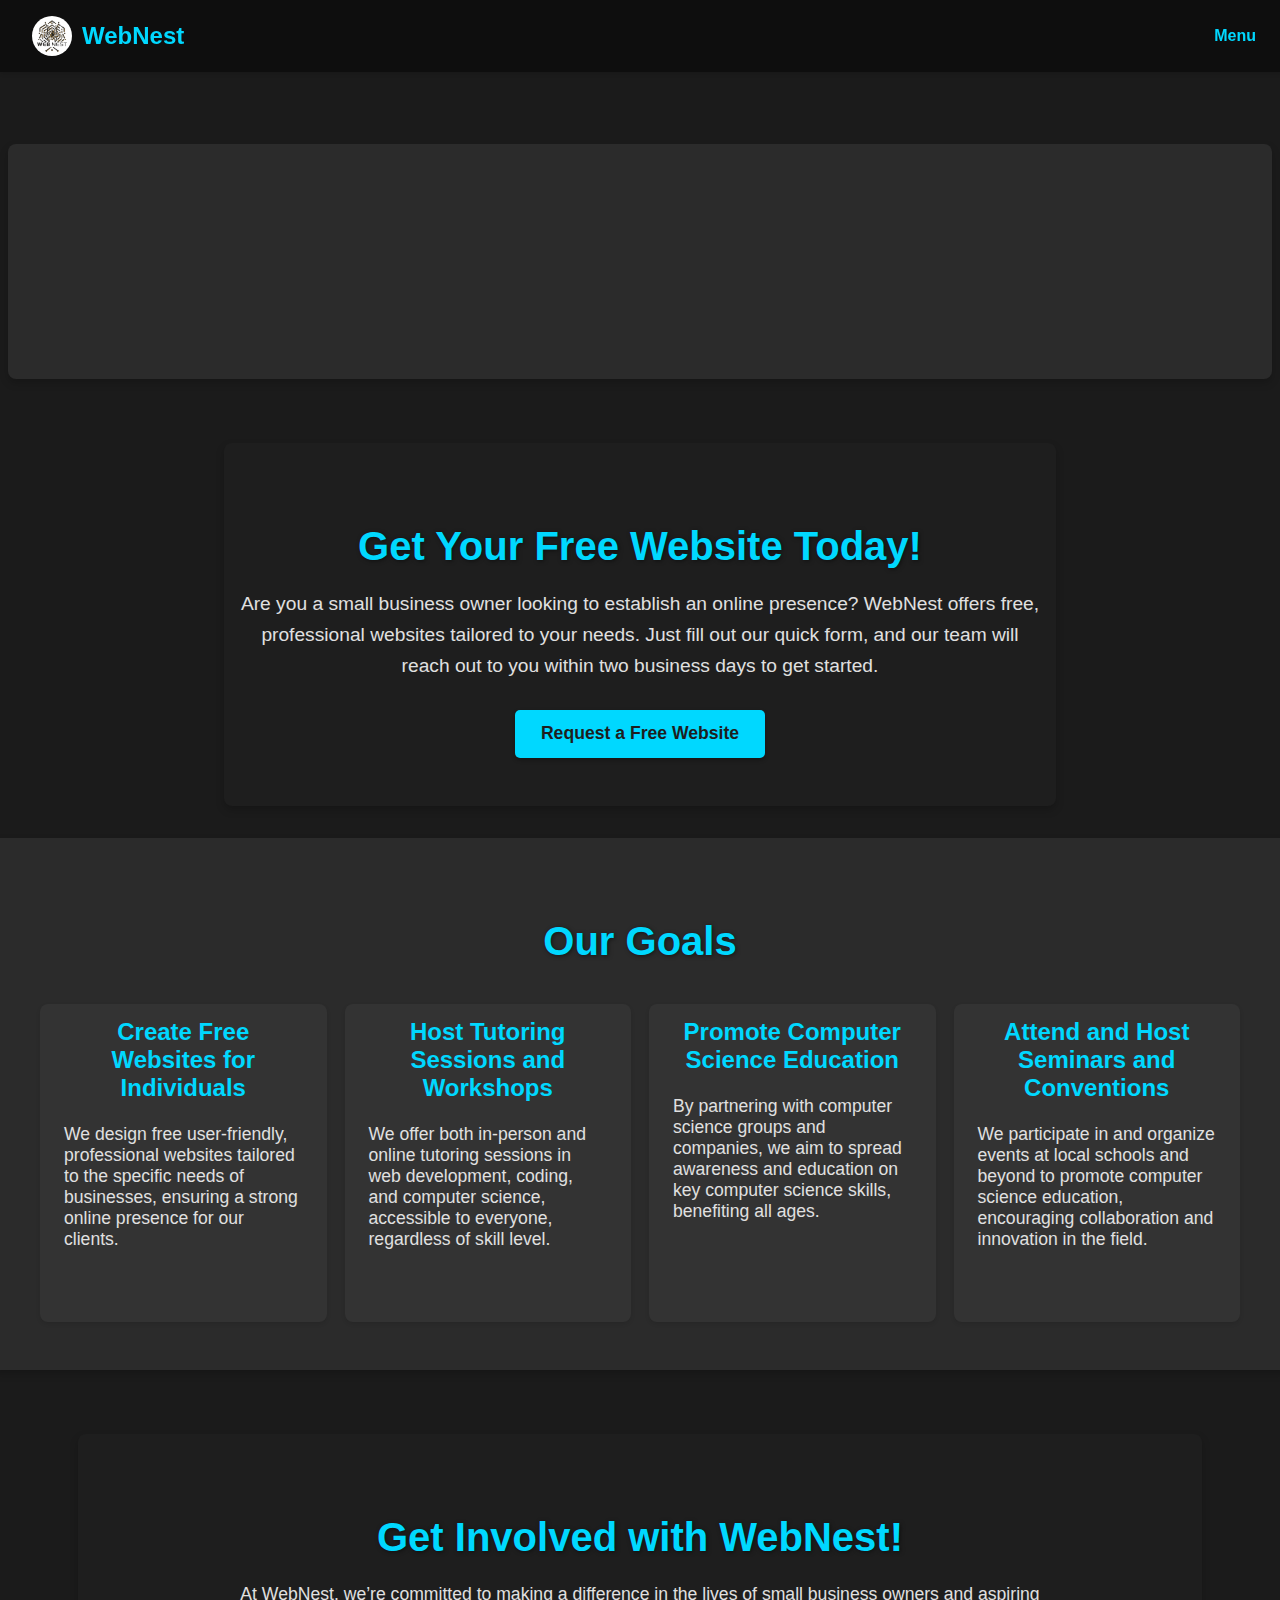
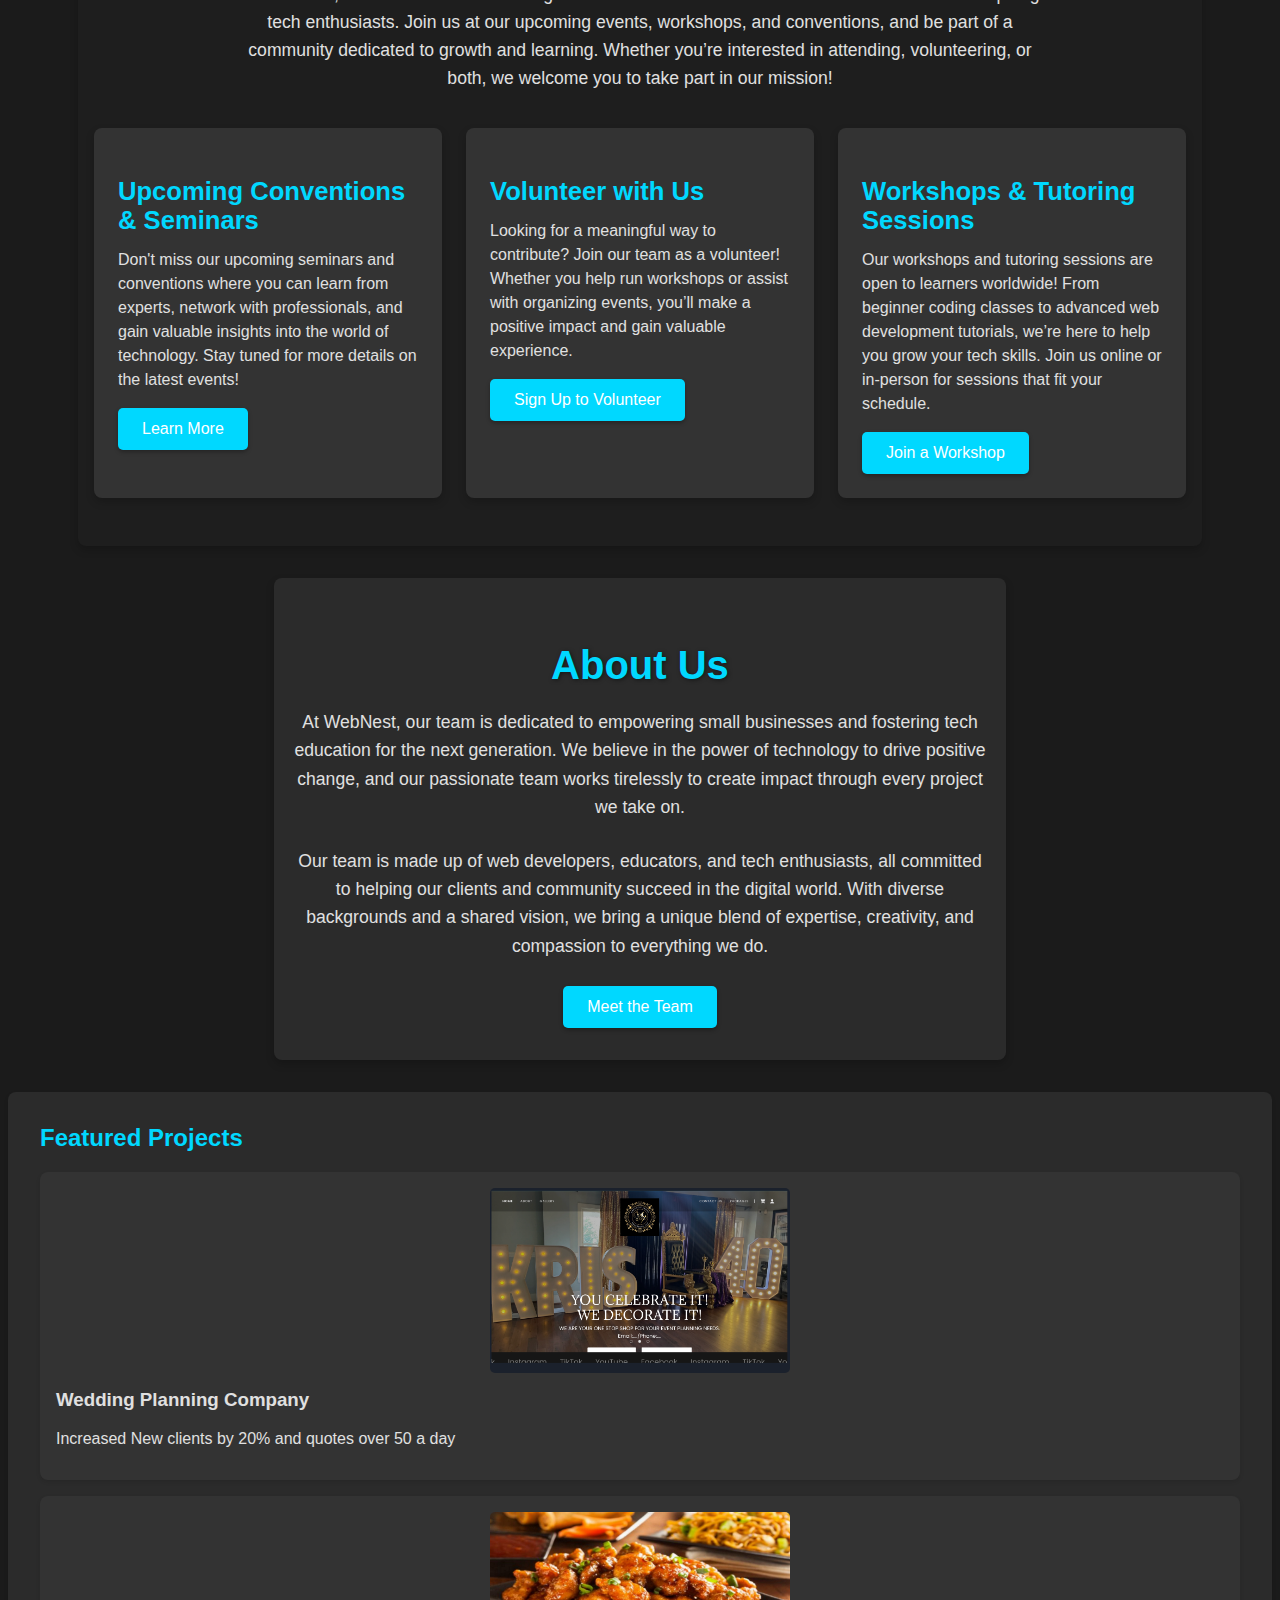
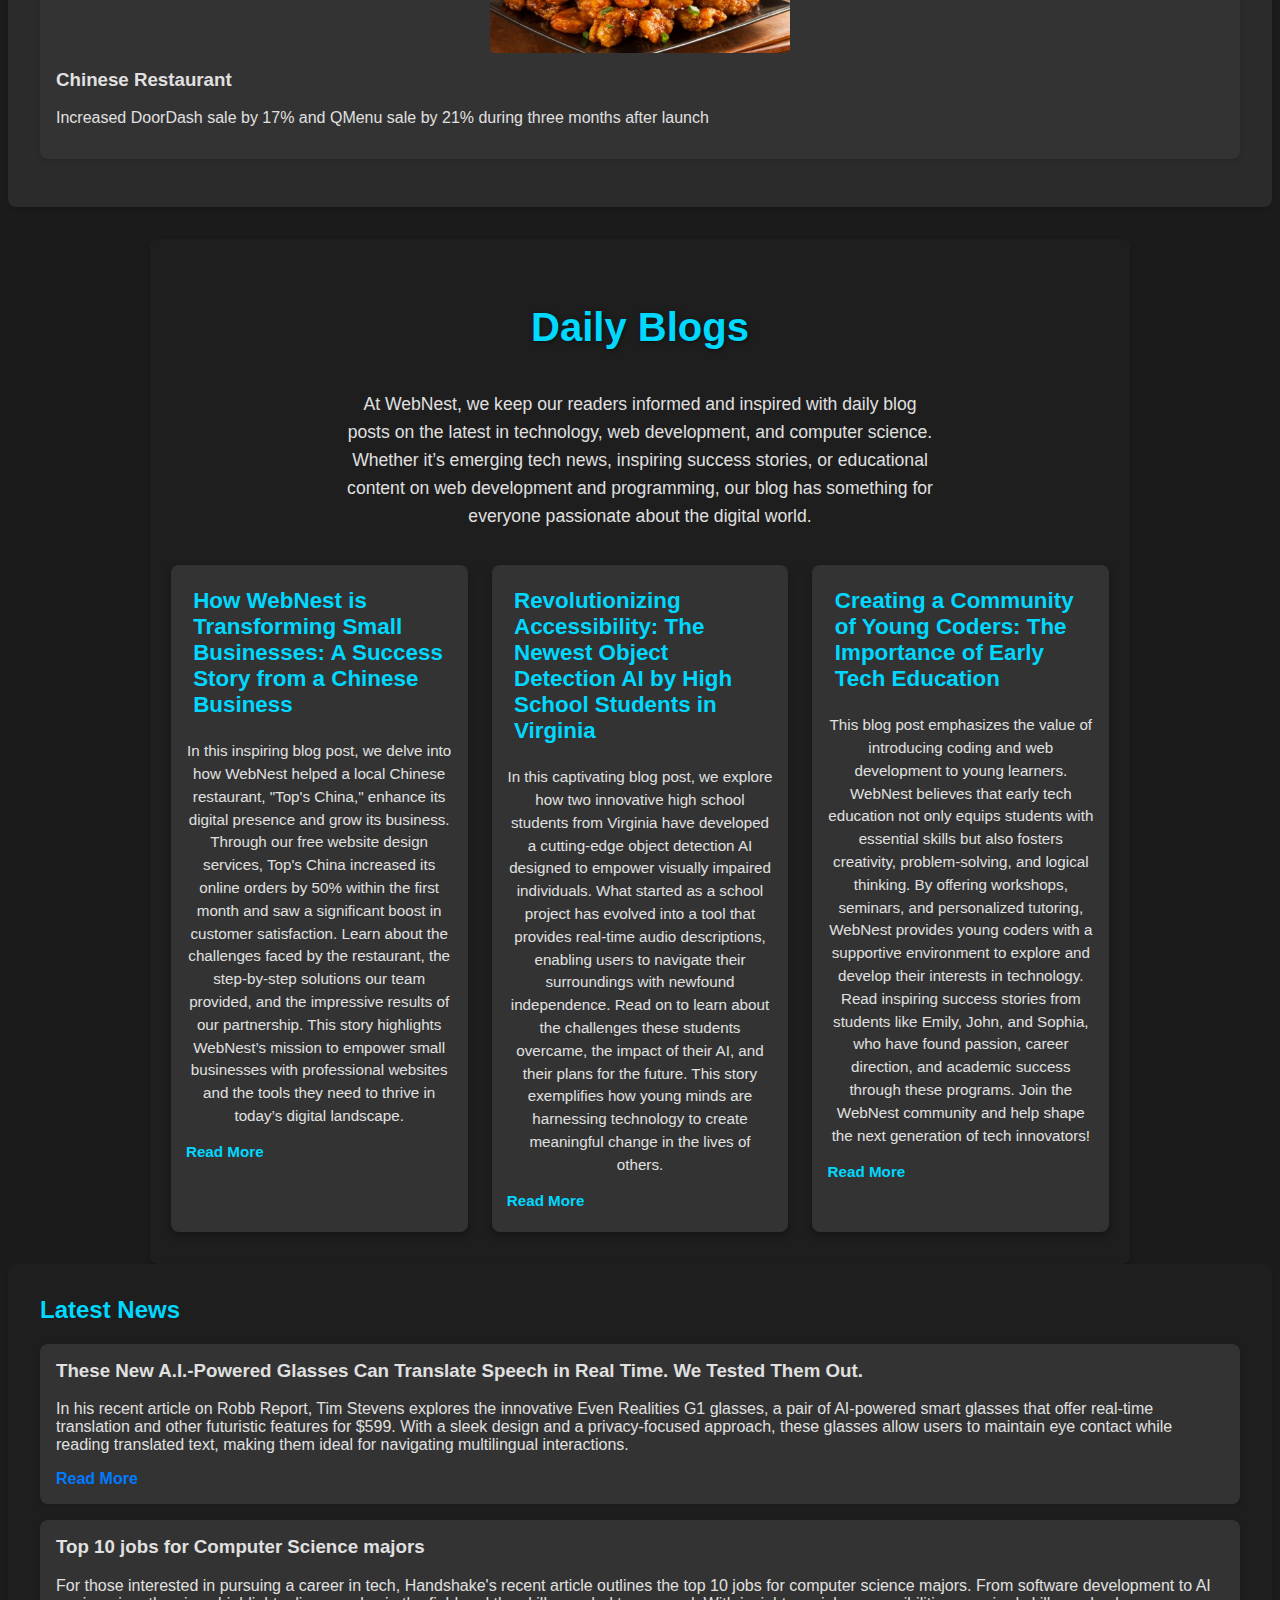
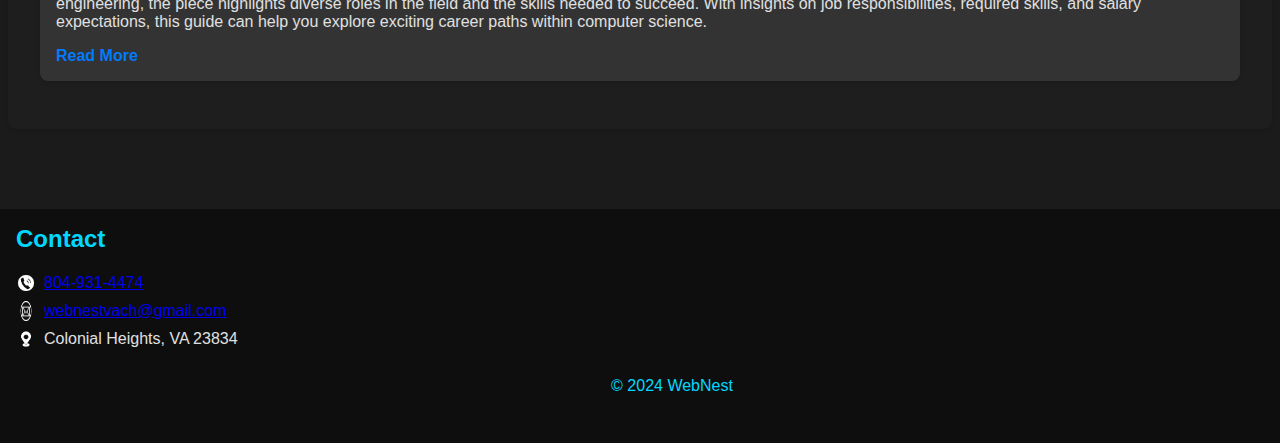
==== commit 2d6b0f13: "move up website ad" ====
--- a/index.html
+++ b/index.html
@@ -47,6 +47,15 @@
         <p>Empowering small businesses with a strong online presence.</p>
       </section>
 
+
+      <section class="request-website">
+      <h2>Get Your Free Website Today!</h2>
+      <p>
+        Are you a small business owner looking to establish an online presence? WebNest offers free, professional websites tailored to your needs. Just fill out our quick form, and our team will reach out to you within two business days to get started.
+      </p>
+      <button onclick="window.location.href='request.html'">Request a Free Website</button>
+    </section>
+      
       <section class="purpose">
         <h2>Our Goals</h2>
         <div class="category-container">
@@ -69,13 +78,7 @@
         </div>
     </section>
     
-    <section class="request-website">
-      <h2>Get Your Free Website Today!</h2>
-      <p>
-        Are you a small business owner looking to establish an online presence? WebNest offers free, professional websites tailored to your needs. Just fill out our quick form, and our team will reach out to you within two business days to get started.
-      </p>
-      <button onclick="window.location.href='request.html'">Request a Free Website</button>
-    </section>
+    
     
     <section class="events-highlight">
       <h2>Get Involved with WebNest!</h2>
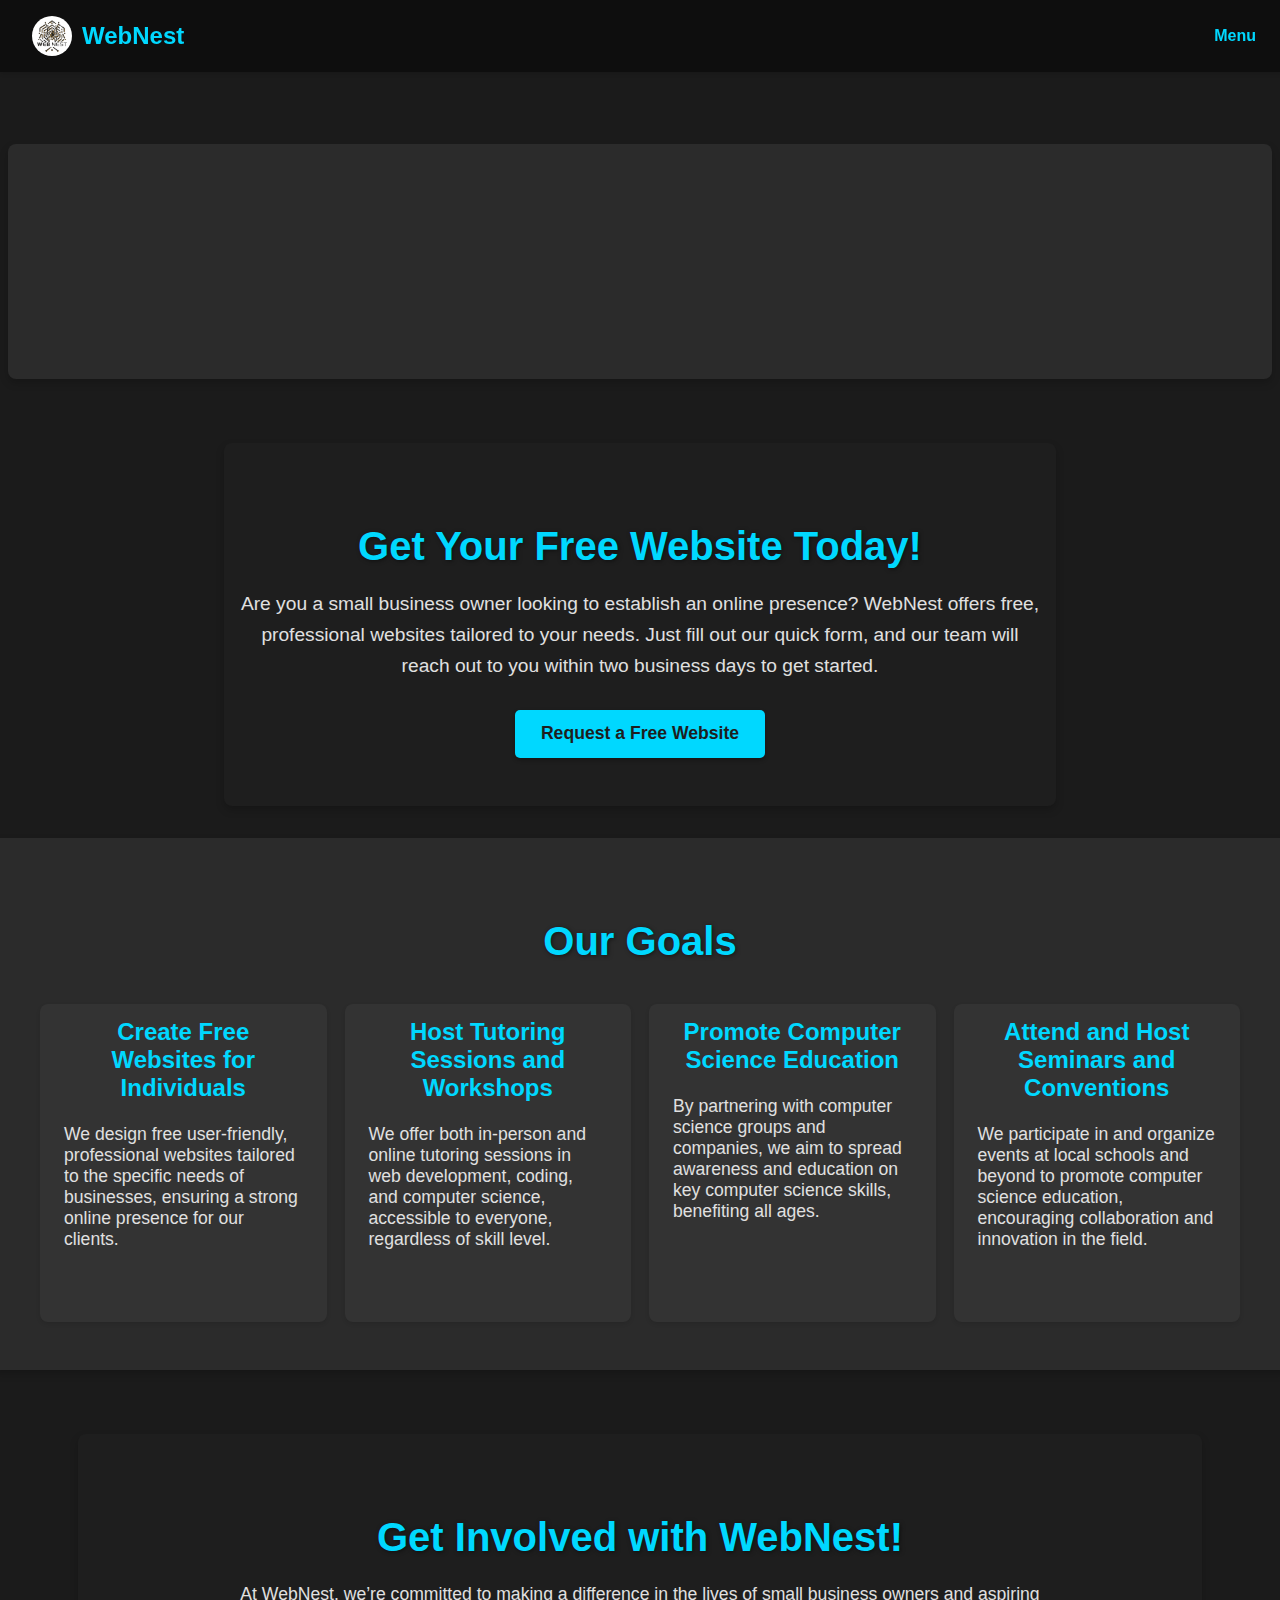
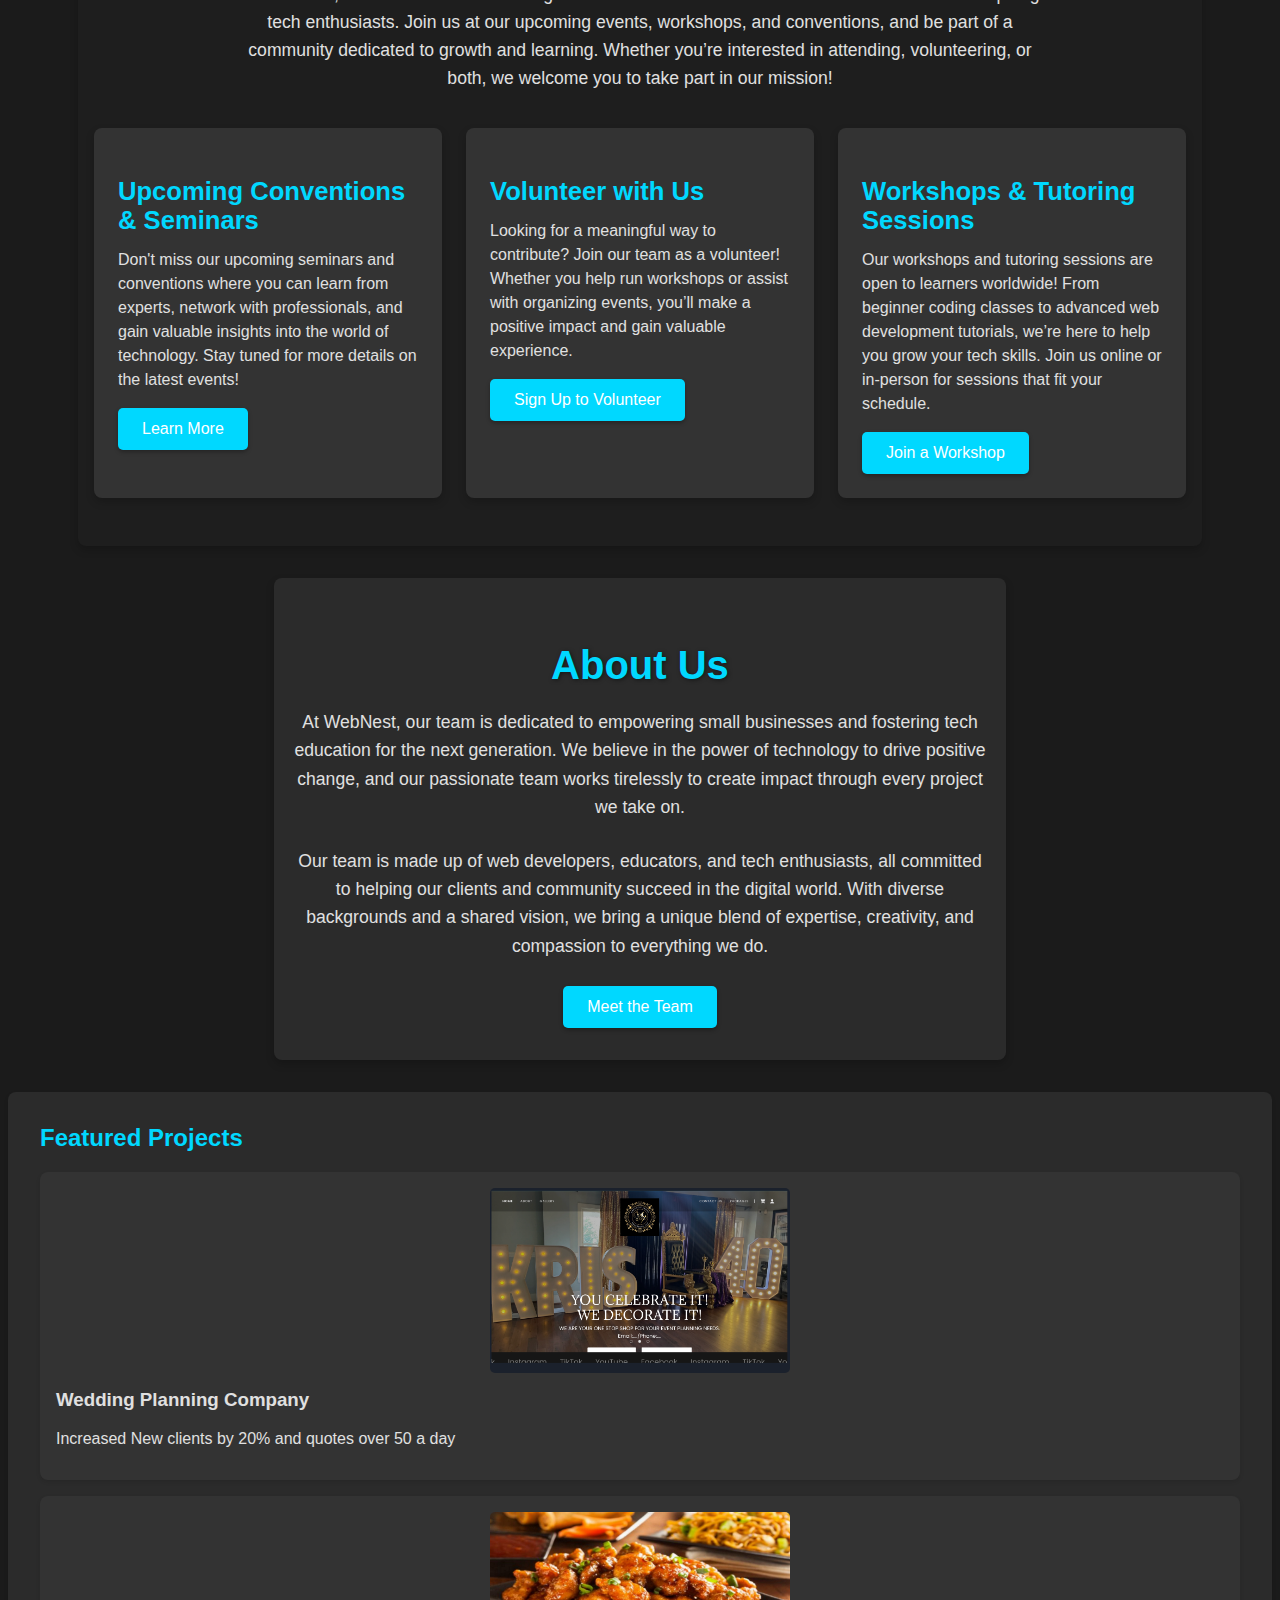
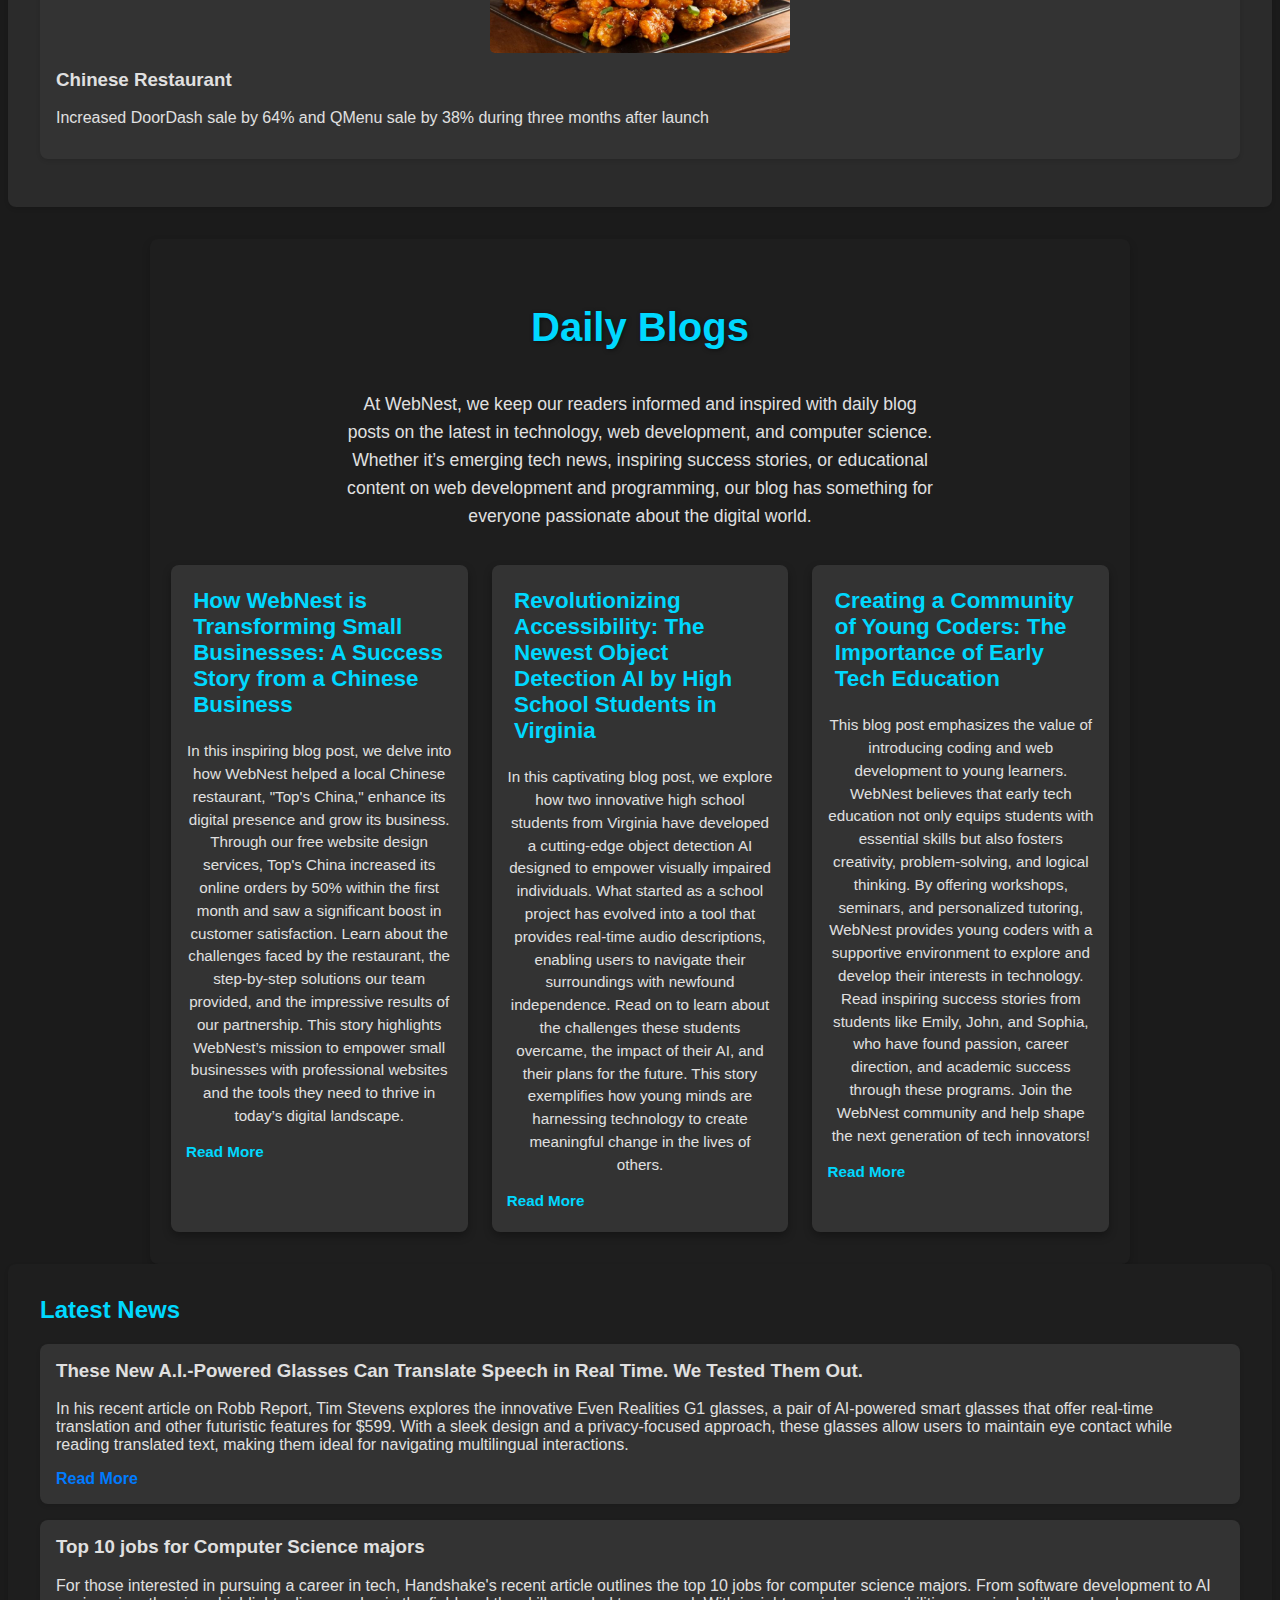
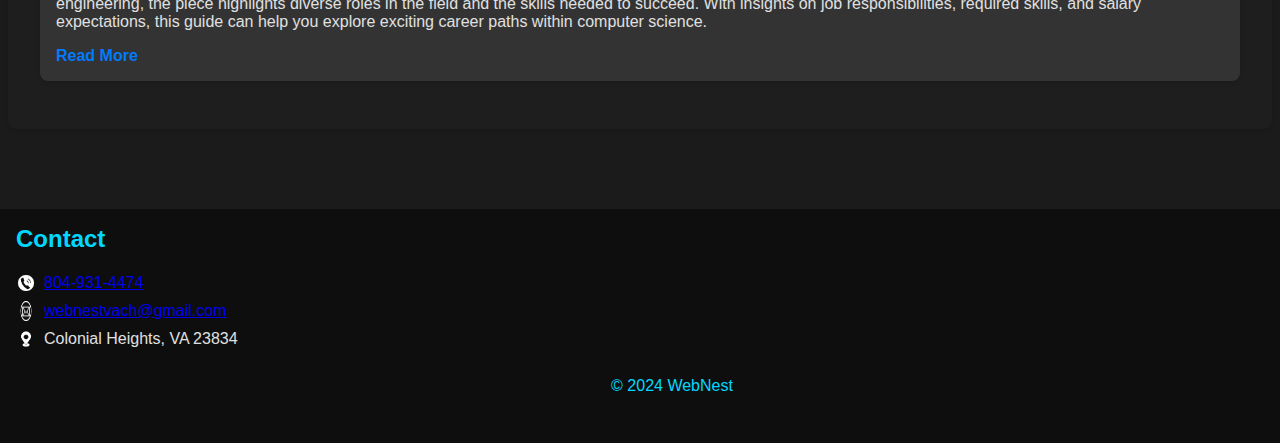
==== commit ef727878: "Update index.html" ====
--- a/index.html
+++ b/index.html
@@ -135,7 +135,7 @@
           <img src="WebNest Images/blog1.jpg" alt="Project 2" />
           <h3>Chinese Restaurant</h3>
           <p>
-            Increased DoorDash sale by 17% and QMenu sale by 21% during three
+            Increased DoorDash sale by 64% and QMenu sale by 38% during three
             months after launch
           </p>
         </div>
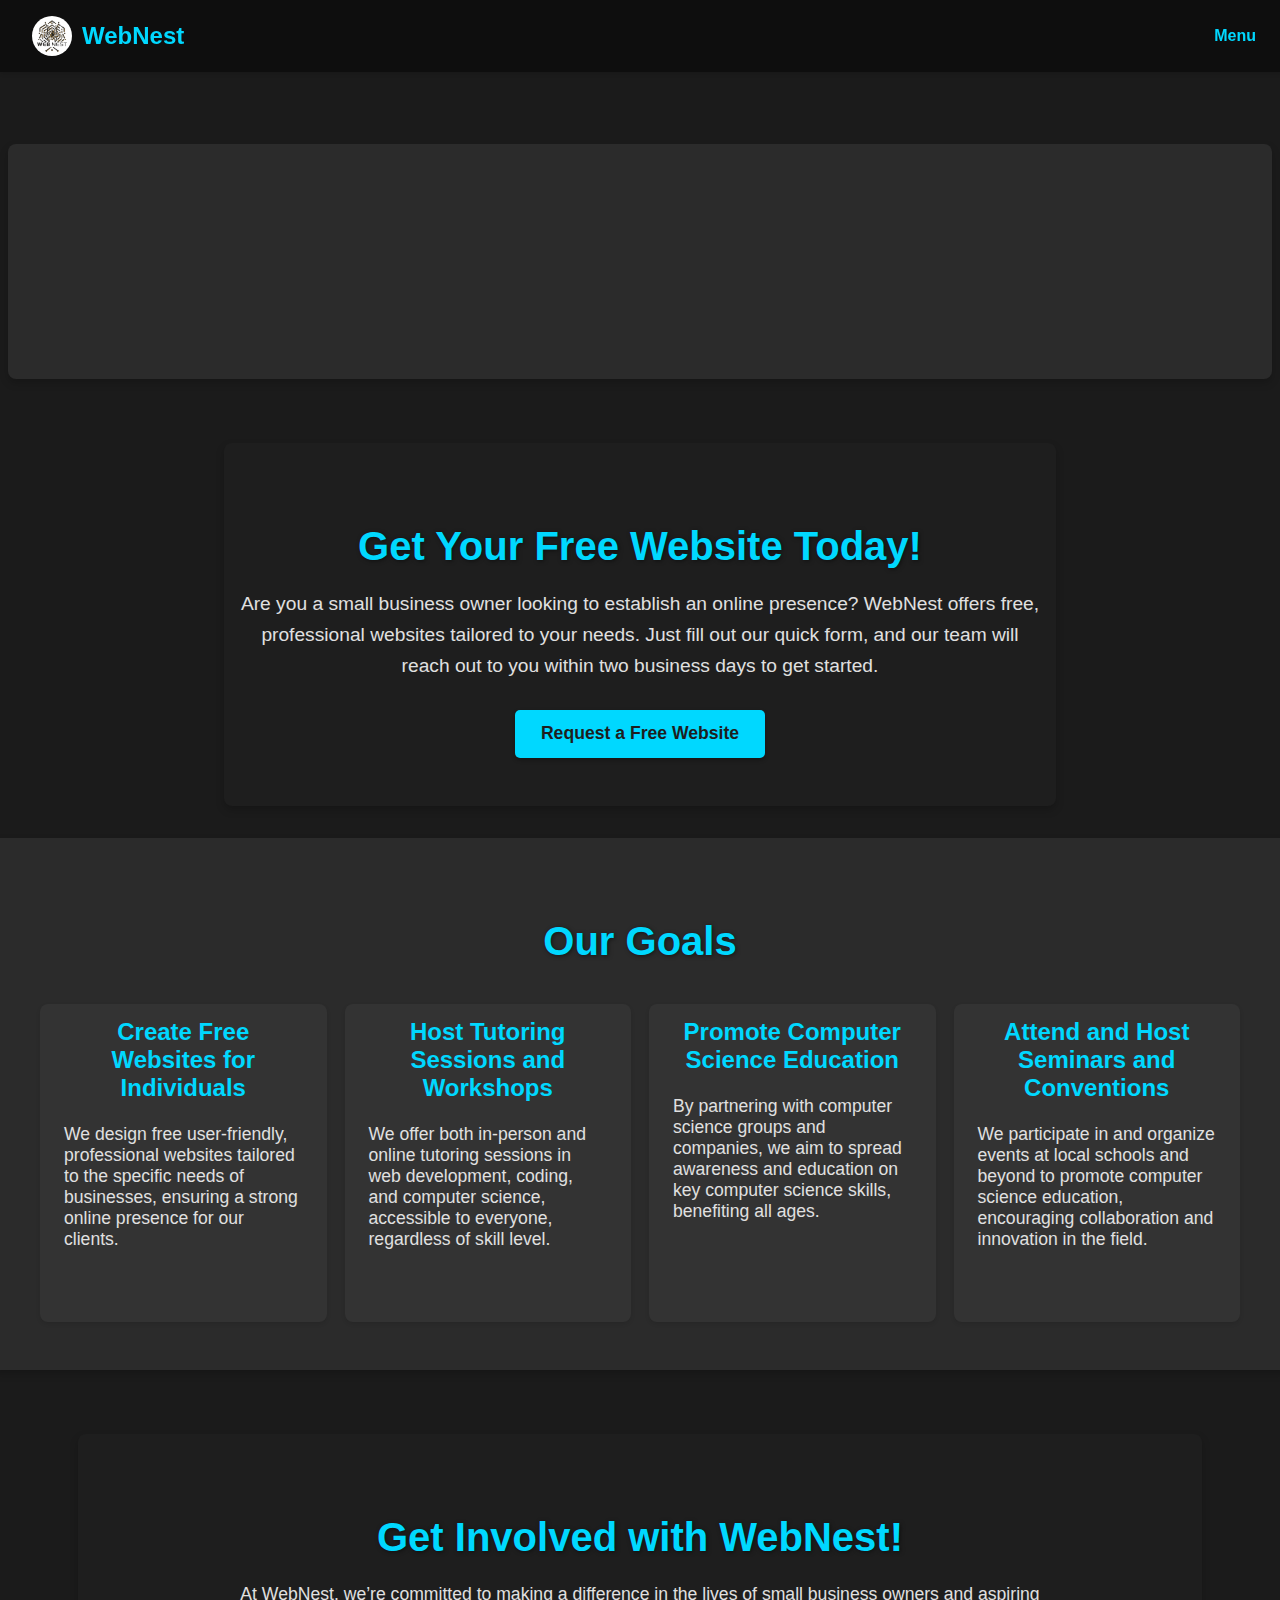
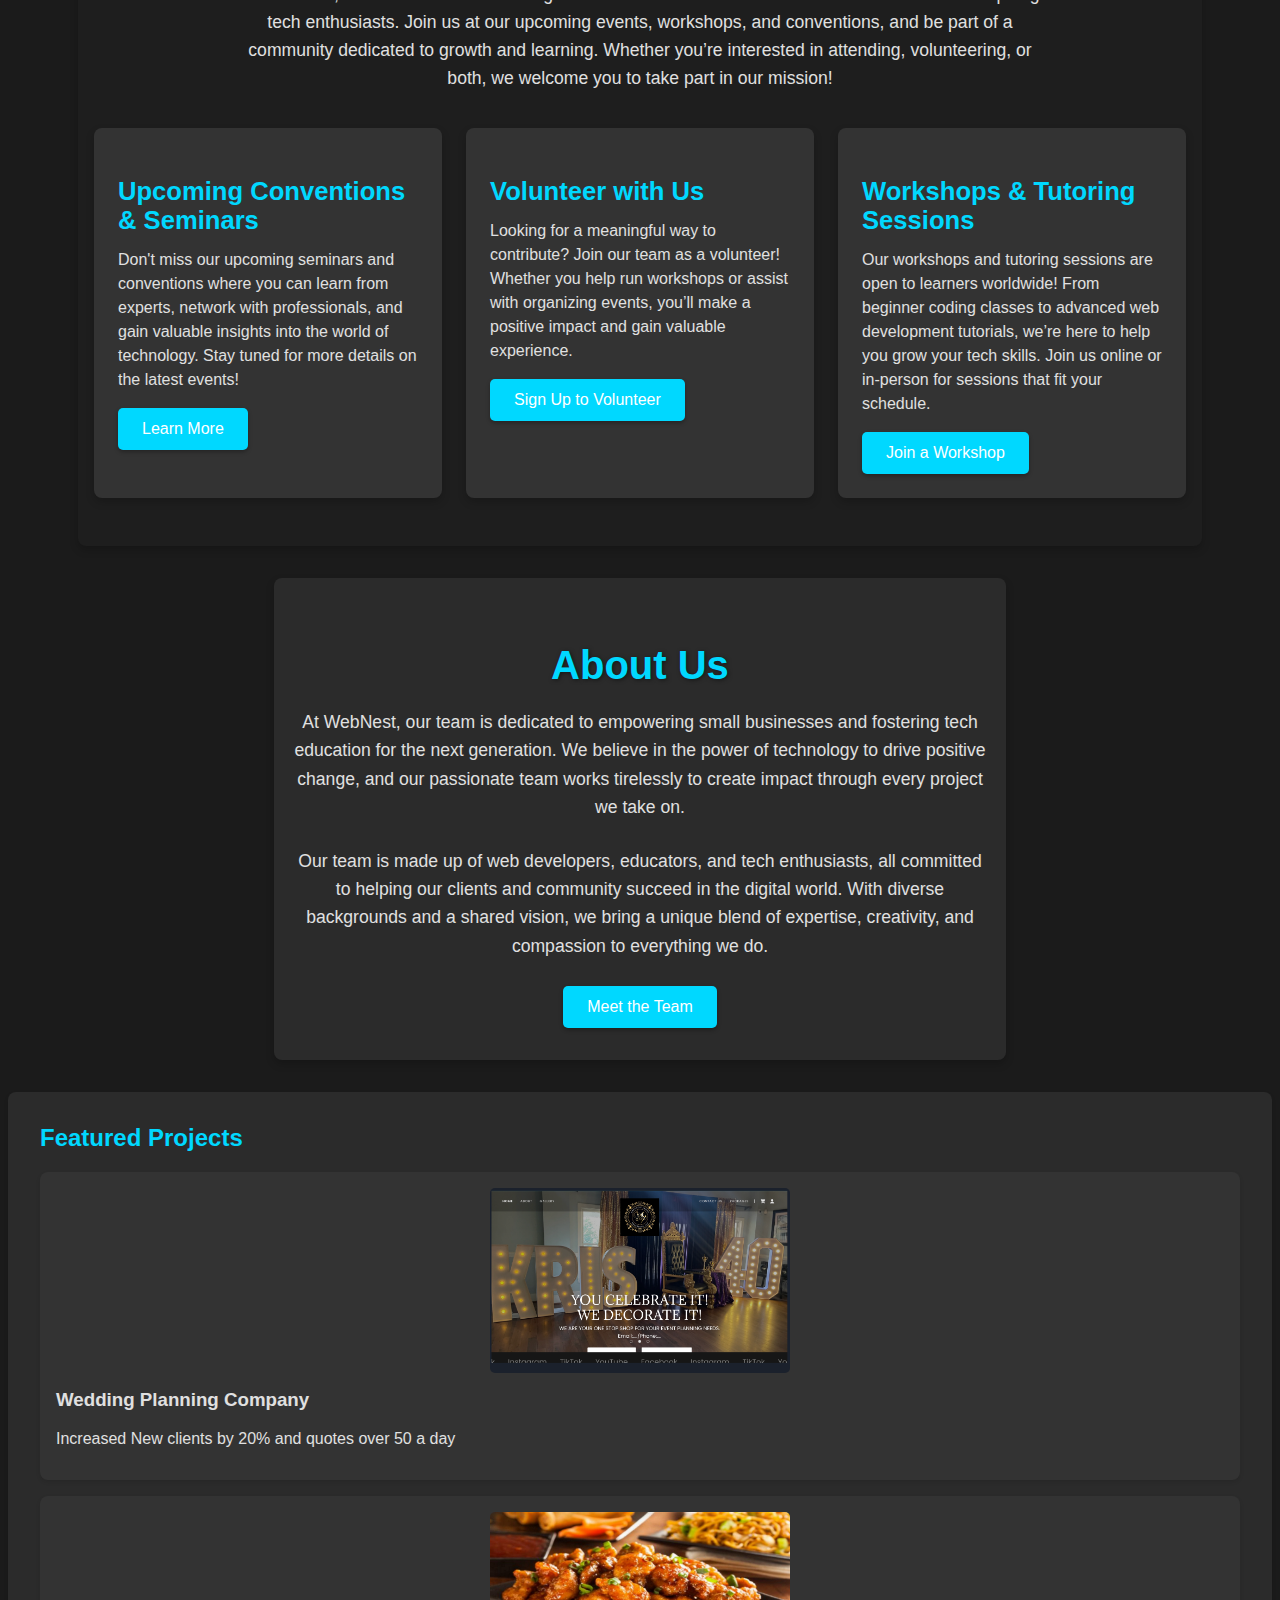
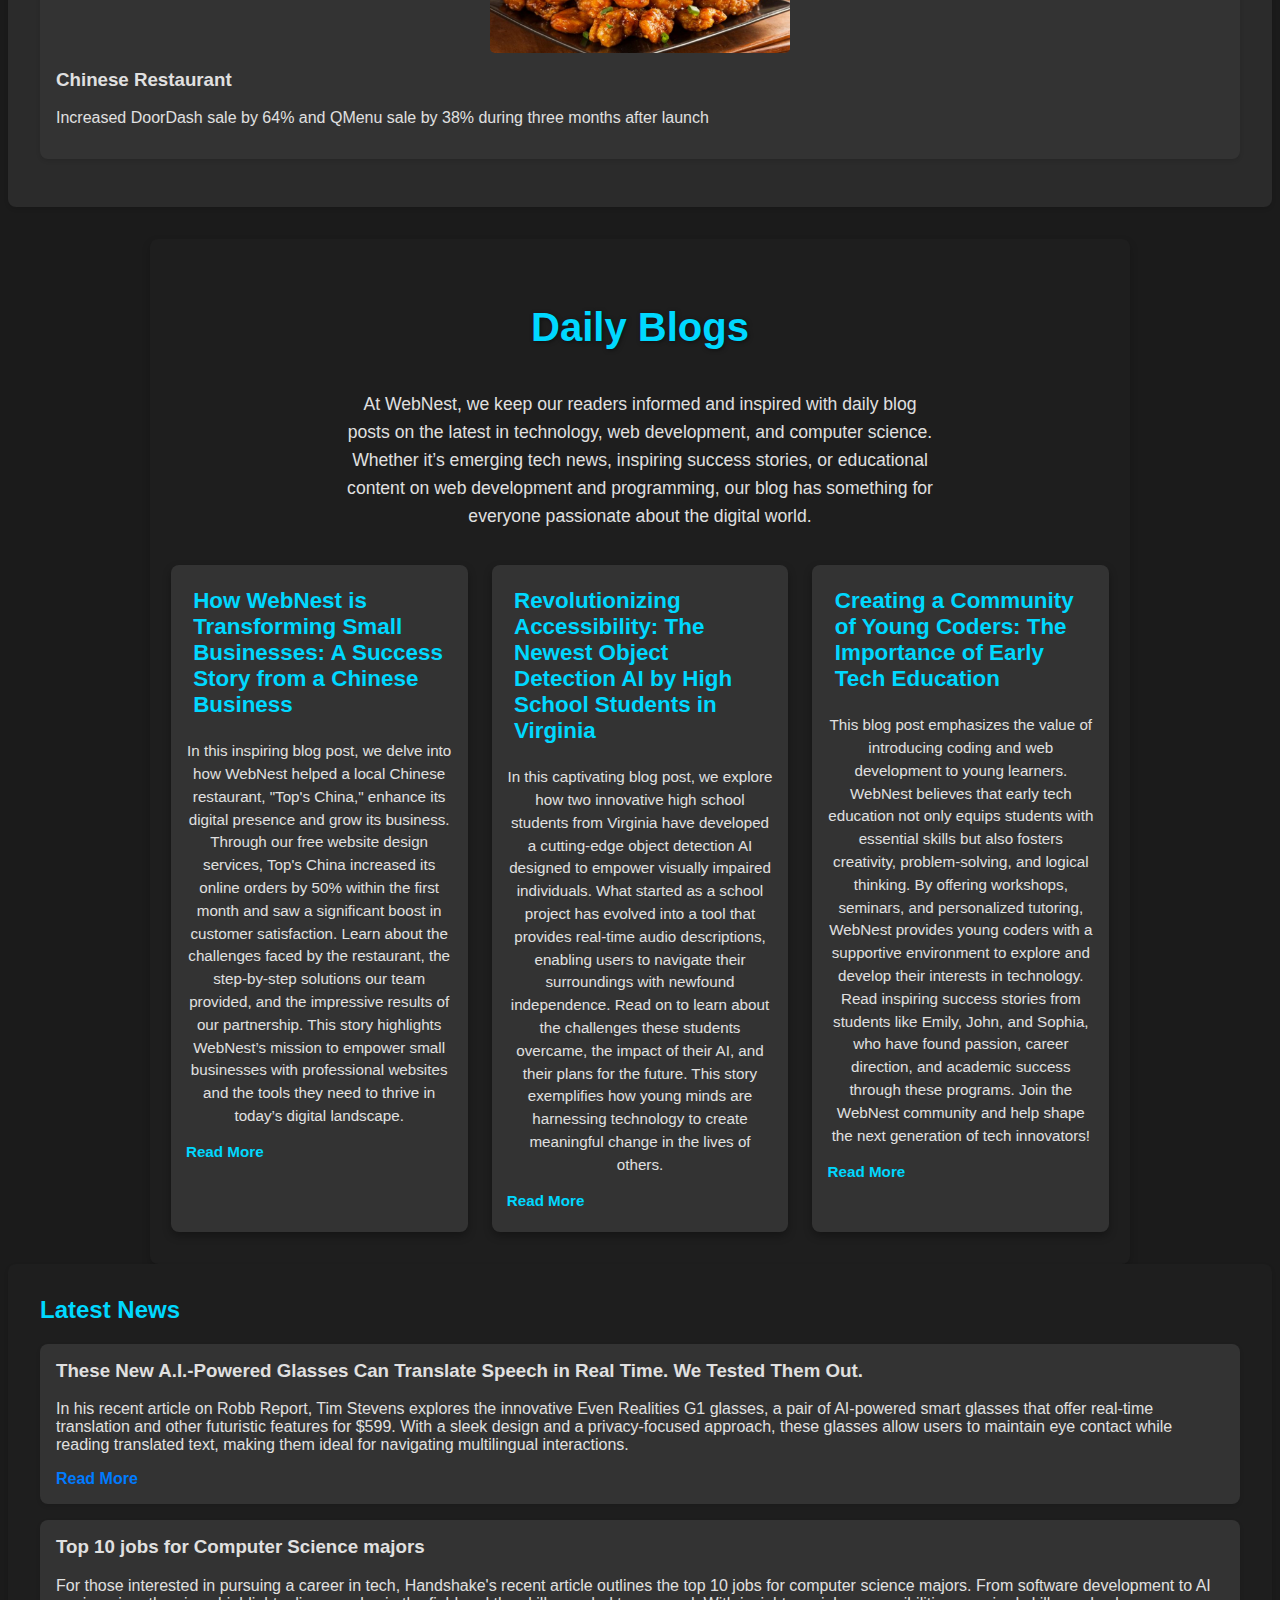
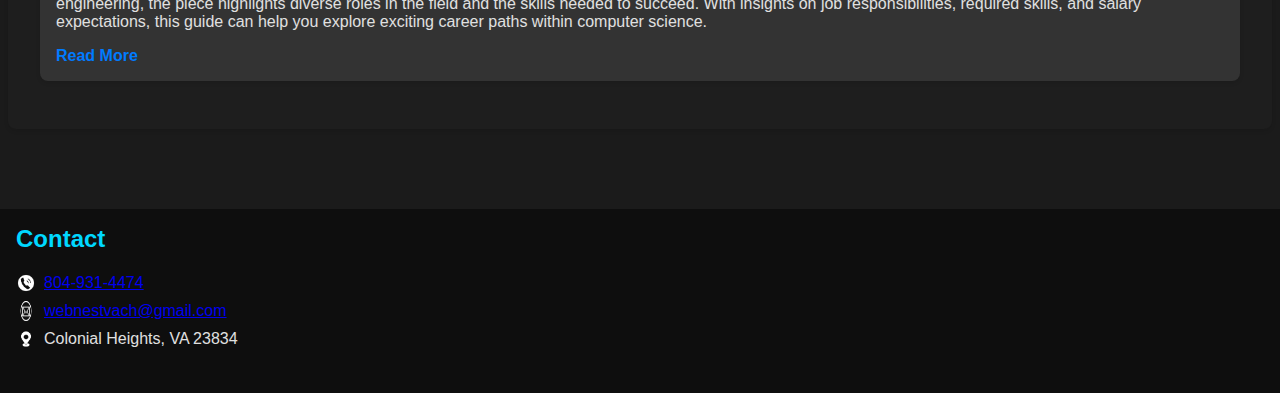
==== commit b30959c7: "Update index.html" ====
--- a/index.html
+++ b/index.html
@@ -210,7 +210,6 @@
           </div>
         </div>
         <div class="webnest-info">
-          <p>&copy; 2024 WebNest</p>
         </div>
       </div>
     </footer>
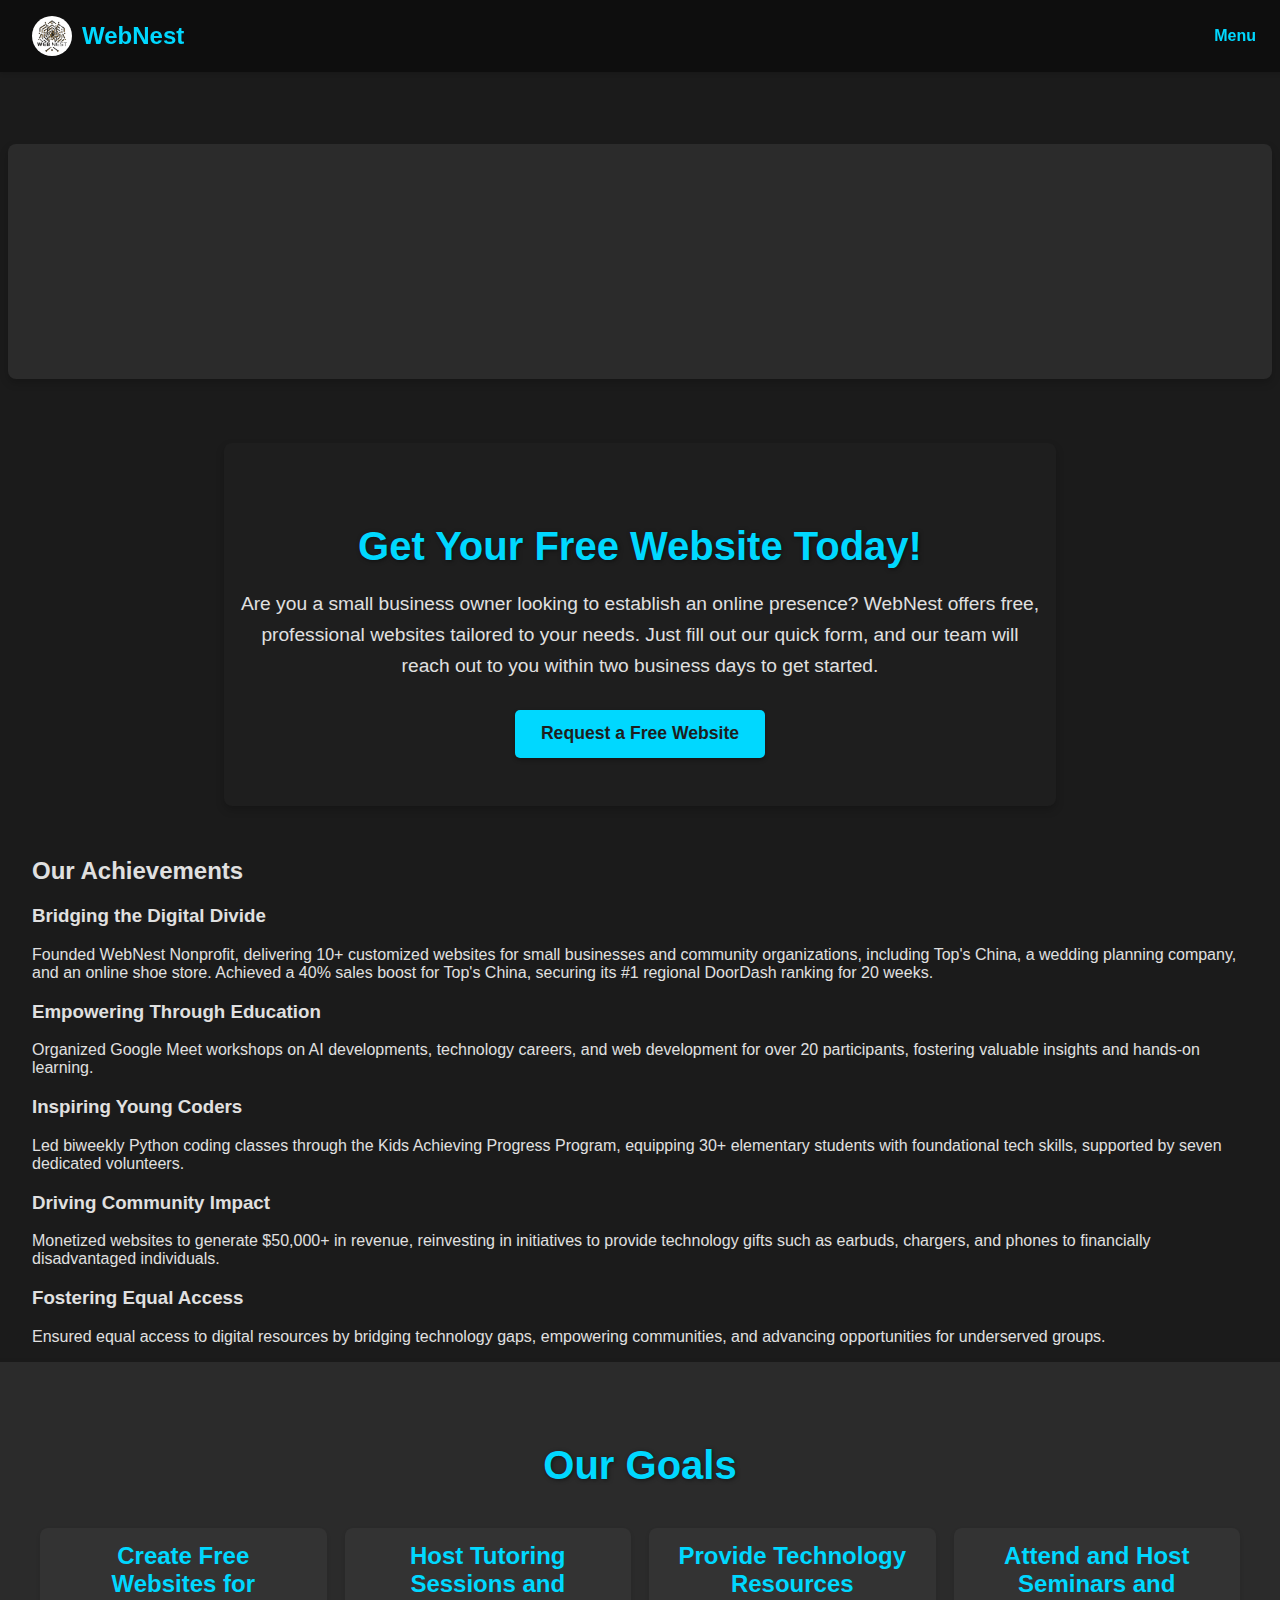
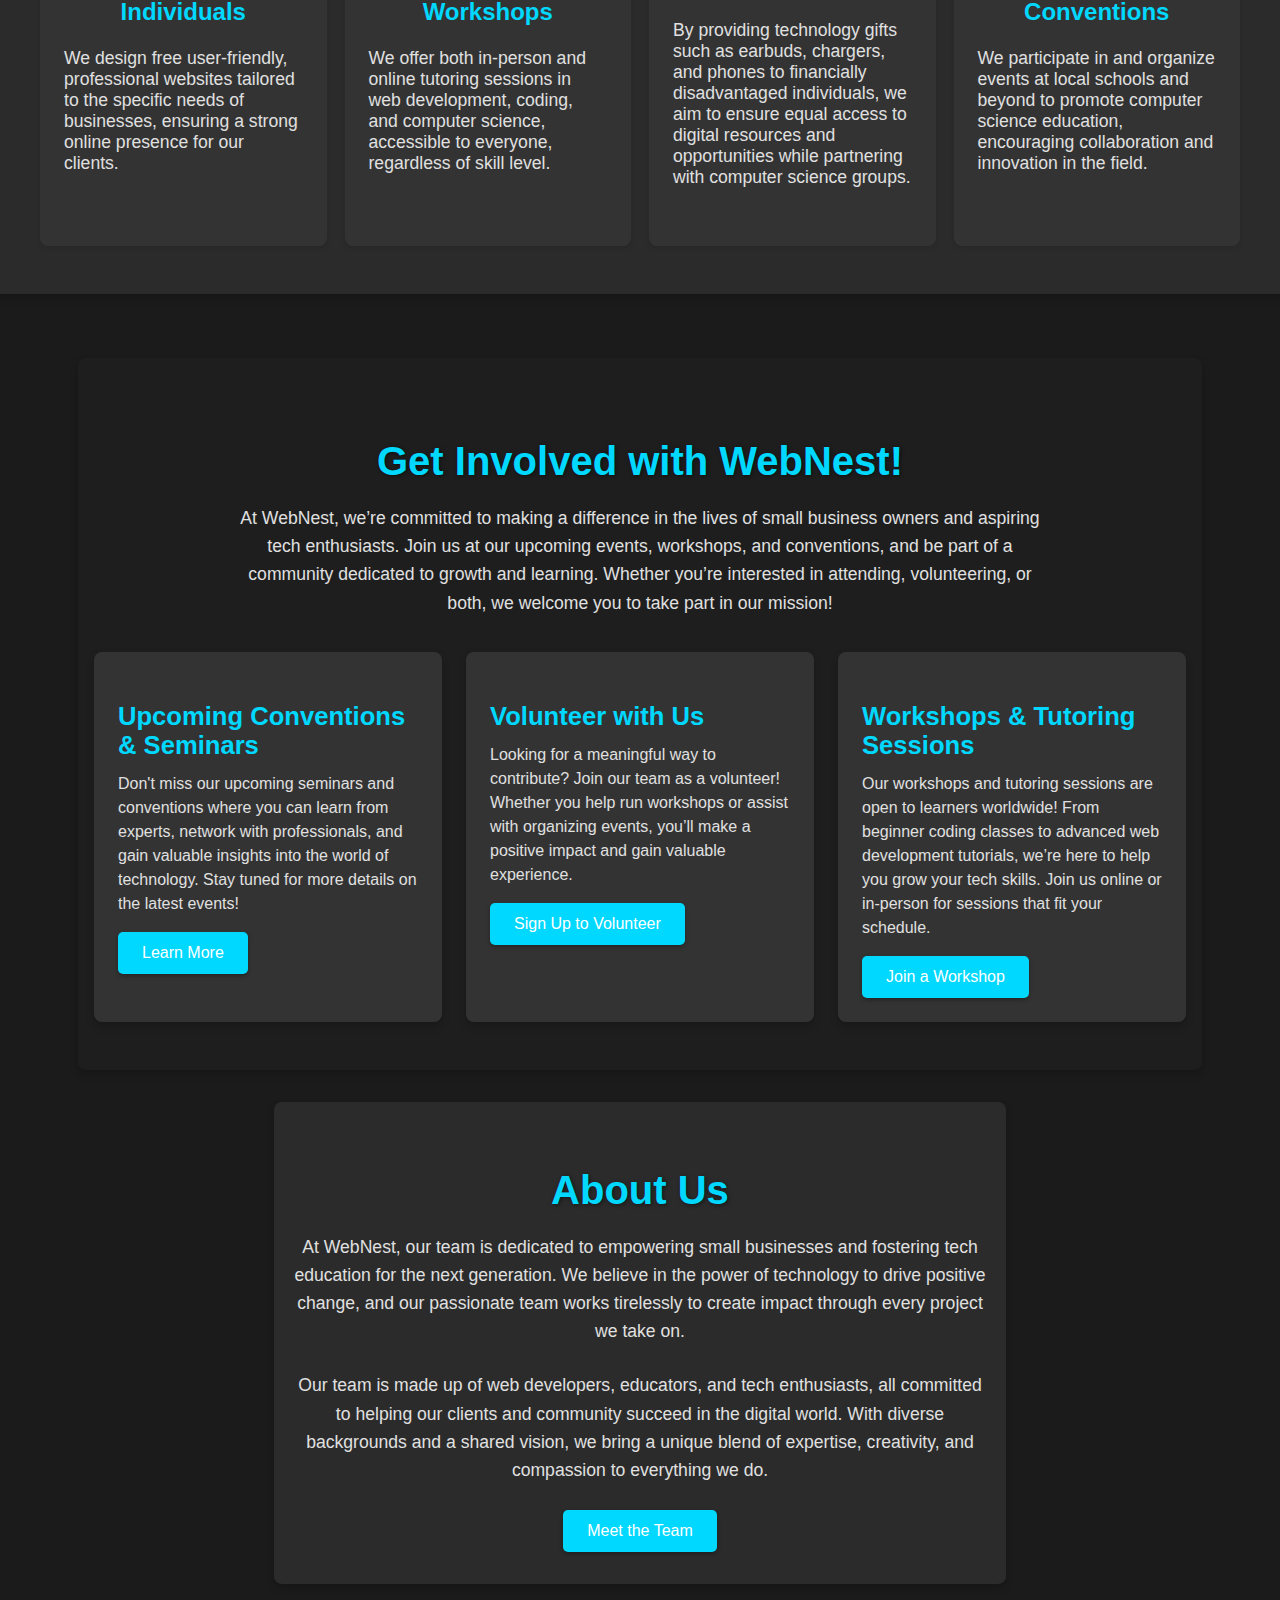
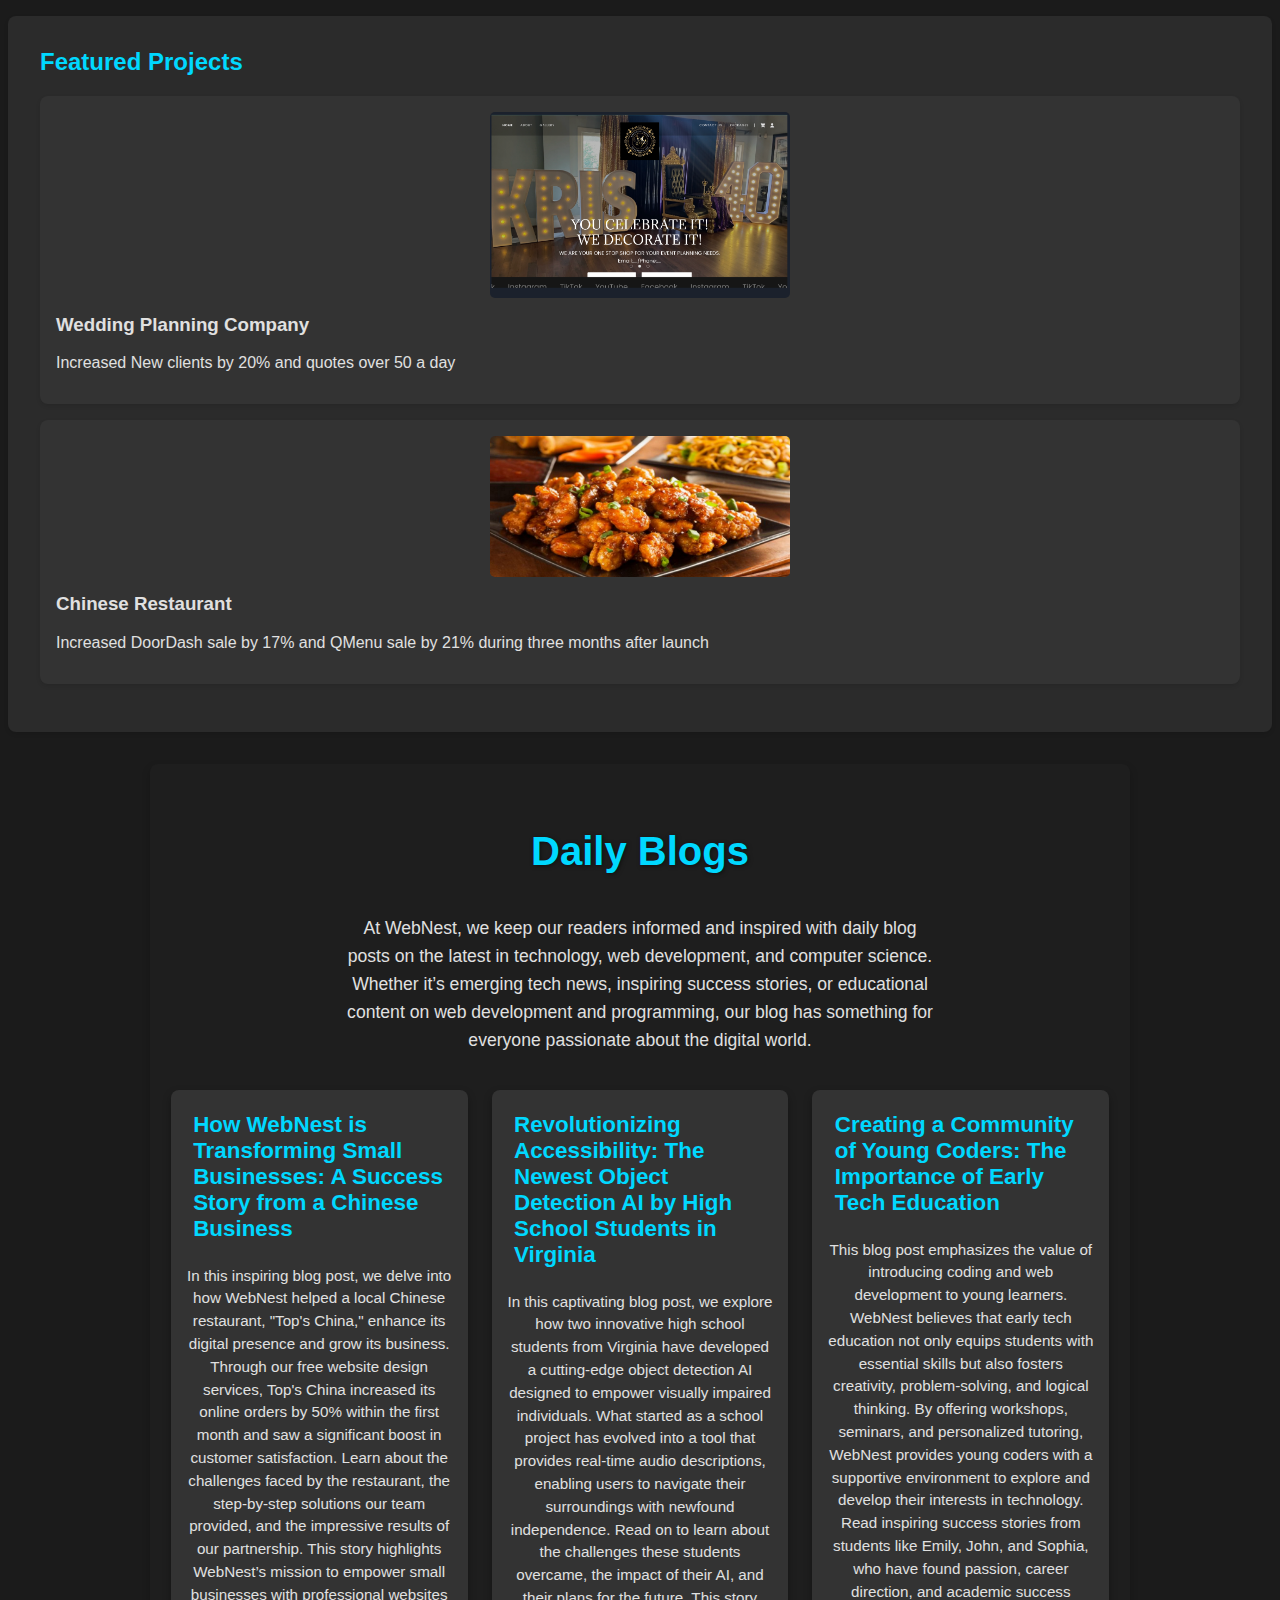
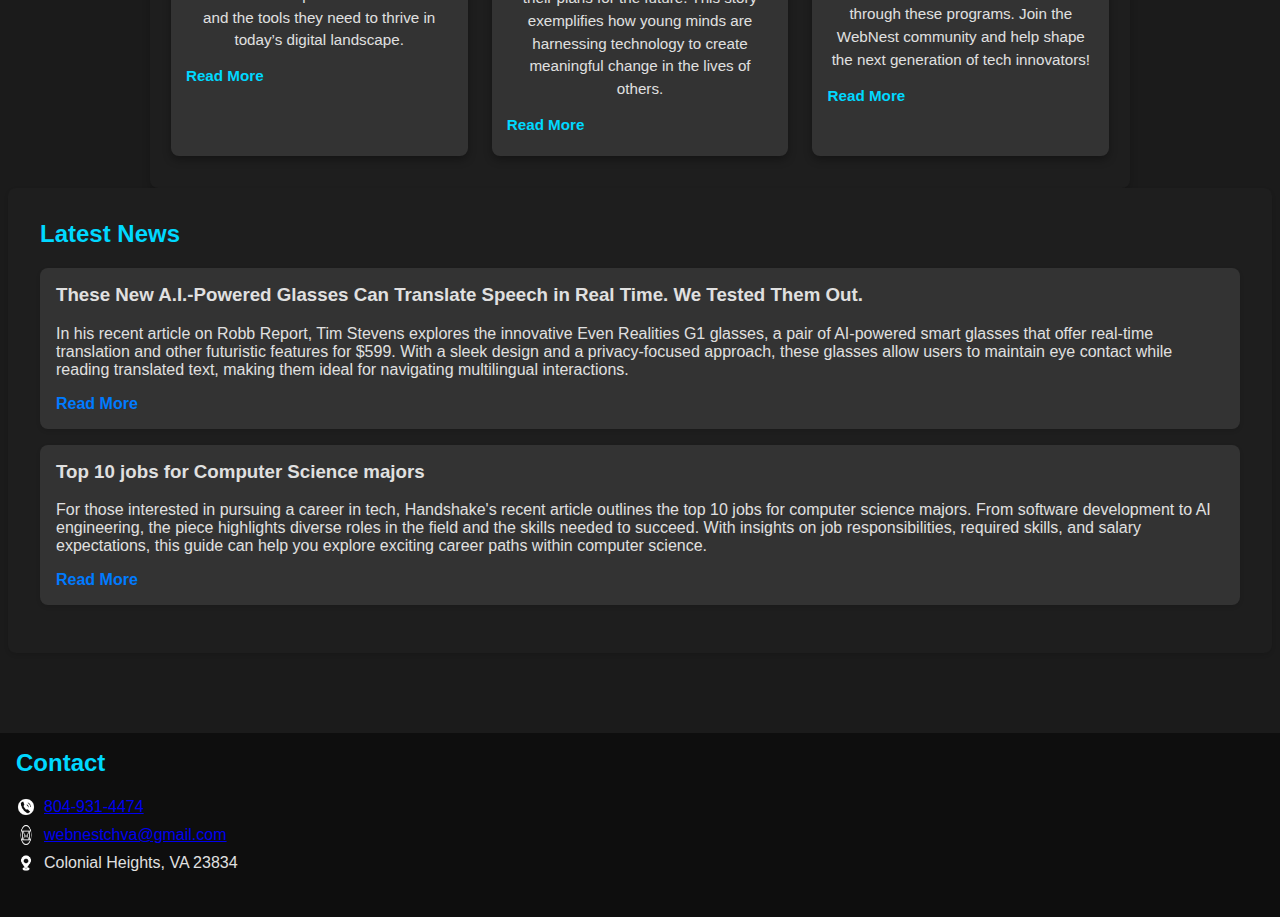
==== commit edff4ce5: "Update index.html" ====
--- a/index.html
+++ b/index.html
@@ -3,21 +3,32 @@
   <head>
     <meta charset="UTF-8" />
     <meta name="viewport" content="width=device-width, initial-scale=1.0" />
-    <title>WebNest - Empowering Small Businesses with Free Websites and Computer Science Education</title>
- 
-    <meta name="description" content="WebNest empowers small businesses by creating free, professional websites and promoting computer science education through workshops, tutoring, and events." />
+    <title>
+      WebNest - Empowering Small Businesses with Free Websites and Computer
+      Science Education
+    </title>
+
+    <meta
+      name="description"
+      content="WebNest empowers small businesses by creating free, professional websites and promoting computer science education through workshops, tutoring, and events."
+    />
     <link rel="icon" href="WebNest Images/logo.png" type="image/png" />
 
     <link rel="stylesheet" href="CSS/index.css" />
-     <!-- Google tag (gtag.js) -->
-<script async src="https://www.googletagmanager.com/gtag/js?id=G-YJBRM1FZQ3"></script>
-<script>
-  window.dataLayer = window.dataLayer || [];
-  function gtag(){dataLayer.push(arguments);}
-  gtag('js', new Date());
-
-  gtag('config', 'G-YJBRM1FZQ3');
-</script>
+    <!-- Google tag (gtag.js) -->
+    <script
+      async
+      src="https://www.googletagmanager.com/gtag/js?id=G-YJBRM1FZQ3"
+    ></script>
+    <script>
+      window.dataLayer = window.dataLayer || [];
+      function gtag() {
+        dataLayer.push(arguments);
+      }
+      gtag("js", new Date());
+
+      gtag("config", "G-YJBRM1FZQ3");
+    </script>
   </head>
   <body>
     <header>
@@ -46,83 +57,184 @@
         <h1>Welcome to WebNest</h1>
         <p>Empowering small businesses with a strong online presence.</p>
       </section>
-
-
       <section class="request-website">
-      <h2>Get Your Free Website Today!</h2>
-      <p>
-        Are you a small business owner looking to establish an online presence? WebNest offers free, professional websites tailored to your needs. Just fill out our quick form, and our team will reach out to you within two business days to get started.
-      </p>
-      <button onclick="window.location.href='request.html'">Request a Free Website</button>
-    </section>
-      
+        <h2>Get Your Free Website Today!</h2>
+        <p>
+          Are you a small business owner looking to establish an online
+          presence? WebNest offers free, professional websites tailored to your
+          needs. Just fill out our quick form, and our team will reach out to
+          you within two business days to get started.
+        </p>
+        <button onclick="window.location.href='request.html'">
+          Request a Free Website
+        </button>
+      </section>
+      <section class="achievements">
+        <h2>Our Achievements</h2>
+        <div class="achievement-container">
+          <div class="achievement-box">
+            <h3>Bridging the Digital Divide</h3>
+            <p>
+              Founded WebNest Nonprofit, delivering 10+ customized websites for
+              small businesses and community organizations, including Top's
+              China, a wedding planning company, and an online shoe store.
+              Achieved a 40% sales boost for Top's China, securing its #1
+              regional DoorDash ranking for 20 weeks.
+            </p>
+          </div>
+          <div class="achievement-box">
+            <h3>Empowering Through Education</h3>
+            <p>
+              Organized Google Meet workshops on AI developments, technology
+              careers, and web development for over 20 participants, fostering
+              valuable insights and hands-on learning.
+            </p>
+          </div>
+          <div class="achievement-box">
+            <h3>Inspiring Young Coders</h3>
+            <p>
+              Led biweekly Python coding classes through the Kids Achieving
+              Progress Program, equipping 30+ elementary students with
+              foundational tech skills, supported by seven dedicated volunteers.
+            </p>
+          </div>
+          <div class="achievement-box">
+            <h3>Driving Community Impact</h3>
+            <p>
+              Monetized websites to generate $50,000+ in revenue, reinvesting in
+              initiatives to provide technology gifts such as earbuds, chargers,
+              and phones to financially disadvantaged individuals.
+            </p>
+          </div>
+          <div class="achievement-box">
+            <h3>Fostering Equal Access</h3>
+            <p>
+              Ensured equal access to digital resources by bridging technology
+              gaps, empowering communities, and advancing opportunities for
+              underserved groups.
+            </p>
+          </div>
+        </div>
+      </section>
+
       <section class="purpose">
         <h2>Our Goals</h2>
         <div class="category-container">
-            <div class="category">
-                <h3>Create Free Websites for Individuals</h3>
-                <p>We design free user-friendly, professional websites tailored to the specific needs of businesses, ensuring a strong online presence for our clients.</p>
-            </div>
-            <div class="category">
-                <h3>Host Tutoring Sessions and Workshops</h3>
-                <p>We offer both in-person and online tutoring sessions in web development, coding, and computer science, accessible to everyone, regardless of skill level.</p>
-            </div>
-            <div class="category">
-                <h3>Promote Computer Science Education</h3>
-                <p>By partnering with computer science groups and companies, we aim to spread awareness and education on key computer science skills, benefiting all ages.</p>
-            </div>
-            <div class="category">
-                <h3>Attend and Host Seminars and Conventions</h3>
-                <p>We participate in and organize events at local schools and beyond to promote computer science education, encouraging collaboration and innovation in the field.</p>
-            </div>
-        </div>
-    </section>
-    
-    
-    
-    <section class="events-highlight">
-      <h2>Get Involved with WebNest!</h2>
-      <p>
-        At WebNest, we’re committed to making a difference in the lives of small business owners and aspiring tech enthusiasts. Join us at our upcoming events, workshops, and conventions, and be part of a community dedicated to growth and learning. Whether you’re interested in attending, volunteering, or both, we welcome you to take part in our mission!
-      </p>
-    
-      <div class="events-overview">
-        <div class="highlight-box">
-          <h3>Upcoming Conventions & Seminars</h3>
-          <p>
-            Don't miss our upcoming seminars and conventions where you can learn from experts, network with professionals, and gain valuable insights into the world of technology. Stay tuned for more details on the latest events!
-          </p>
-          <button onclick="window.location.href='event.html'">Learn More</button>
-        </div>
-    
-        <div class="highlight-box">
-          <h3>Volunteer with Us</h3>
-          <p>
-            Looking for a meaningful way to contribute? Join our team as a volunteer! Whether you help run workshops or assist with organizing events, you’ll make a positive impact and gain valuable experience.
-          </p>
-          <button onclick="window.location.href='event.html#volunteer-signup'">Sign Up to Volunteer</button>
-        </div>
-    
-        <div class="highlight-box">
-          <h3>Workshops & Tutoring Sessions</h3>
-          <p>
-            Our workshops and tutoring sessions are open to learners worldwide! From beginner coding classes to advanced web development tutorials, we’re here to help you grow your tech skills. Join us online or in-person for sessions that fit your schedule.
-          </p>
-          <button onclick="window.location.href='event.html#tutoring-signup'">Join a Workshop</button>
-        </div>
-      </div>
-    </section>
-    
-    <section class="about-us">
-      <h2>About Us</h2>
-      <p>
-        At WebNest, our team is dedicated to empowering small businesses and fostering tech education for the next generation. We believe in the power of technology to drive positive change, and our passionate team works tirelessly to create impact through every project we take on. 
-      </p>
-      <p>
-        Our team is made up of web developers, educators, and tech enthusiasts, all committed to helping our clients and community succeed in the digital world. With diverse backgrounds and a shared vision, we bring a unique blend of expertise, creativity, and compassion to everything we do.
-      </p>
-      <button onclick="window.location.href='about.html'" class="meet-the-team-btn">Meet the Team</button>
-    </section>
+          <div class="category">
+            <h3>Create Free Websites for Individuals</h3>
+            <p>
+              We design free user-friendly, professional websites tailored to
+              the specific needs of businesses, ensuring a strong online
+              presence for our clients.
+            </p>
+          </div>
+          <div class="category">
+            <h3>Host Tutoring Sessions and Workshops</h3>
+            <p>
+              We offer both in-person and online tutoring sessions in web
+              development, coding, and computer science, accessible to everyone,
+              regardless of skill level.
+            </p>
+          </div>
+          <div class="category">
+            <h3>Provide Technology Resources</h3>
+            <p>
+              By providing technology gifts such as earbuds, chargers, and
+              phones to financially disadvantaged individuals, we aim to ensure
+              equal access to digital resources and opportunities while
+              partnering with computer science groups.
+            </p>
+          </div>
+
+          <div class="category">
+            <h3>Attend and Host Seminars and Conventions</h3>
+            <p>
+              We participate in and organize events at local schools and beyond
+              to promote computer science education, encouraging collaboration
+              and innovation in the field.
+            </p>
+          </div>
+        </div>
+      </section>
+
+      <section class="events-highlight">
+        <h2>Get Involved with WebNest!</h2>
+        <p>
+          At WebNest, we’re committed to making a difference in the lives of
+          small business owners and aspiring tech enthusiasts. Join us at our
+          upcoming events, workshops, and conventions, and be part of a
+          community dedicated to growth and learning. Whether you’re interested
+          in attending, volunteering, or both, we welcome you to take part in
+          our mission!
+        </p>
+
+        <div class="events-overview">
+          <div class="highlight-box">
+            <h3>Upcoming Conventions & Seminars</h3>
+            <p>
+              Don't miss our upcoming seminars and conventions where you can
+              learn from experts, network with professionals, and gain valuable
+              insights into the world of technology. Stay tuned for more details
+              on the latest events!
+            </p>
+            <button onclick="window.location.href='event.html'">
+              Learn More
+            </button>
+          </div>
+
+          <div class="highlight-box">
+            <h3>Volunteer with Us</h3>
+            <p>
+              Looking for a meaningful way to contribute? Join our team as a
+              volunteer! Whether you help run workshops or assist with
+              organizing events, you’ll make a positive impact and gain valuable
+              experience.
+            </p>
+            <button
+              onclick="window.location.href='event.html#volunteer-signup'"
+            >
+              Sign Up to Volunteer
+            </button>
+          </div>
+
+          <div class="highlight-box">
+            <h3>Workshops & Tutoring Sessions</h3>
+            <p>
+              Our workshops and tutoring sessions are open to learners
+              worldwide! From beginner coding classes to advanced web
+              development tutorials, we’re here to help you grow your tech
+              skills. Join us online or in-person for sessions that fit your
+              schedule.
+            </p>
+            <button onclick="window.location.href='event.html#tutoring-signup'">
+              Join a Workshop
+            </button>
+          </div>
+        </div>
+      </section>
+
+      <section class="about-us">
+        <h2>About Us</h2>
+        <p>
+          At WebNest, our team is dedicated to empowering small businesses and
+          fostering tech education for the next generation. We believe in the
+          power of technology to drive positive change, and our passionate team
+          works tirelessly to create impact through every project we take on.
+        </p>
+        <p>
+          Our team is made up of web developers, educators, and tech
+          enthusiasts, all committed to helping our clients and community
+          succeed in the digital world. With diverse backgrounds and a shared
+          vision, we bring a unique blend of expertise, creativity, and
+          compassion to everything we do.
+        </p>
+        <button
+          onclick="window.location.href='about.html'"
+          class="meet-the-team-btn"
+        >
+          Meet the Team
+        </button>
+      </section>
 
       <section class="featured-projects">
         <h2>Featured Projects</h2>
@@ -135,7 +247,7 @@
           <img src="WebNest Images/blog1.jpg" alt="Project 2" />
           <h3>Chinese Restaurant</h3>
           <p>
-            Increased DoorDash sale by 64% and QMenu sale by 38% during three
+            Increased DoorDash sale by 17% and QMenu sale by 21% during three
             months after launch
           </p>
         </div>
@@ -144,51 +256,112 @@
       <section class="daily-blogs">
         <h2>Daily Blogs</h2>
         <p>
-          At WebNest, we keep our readers informed and inspired with daily blog posts on the latest in technology, web development, and computer science. Whether it’s emerging tech news, inspiring success stories, or educational content on web development and programming, our blog has something for everyone passionate about the digital world.
+          At WebNest, we keep our readers informed and inspired with daily blog
+          posts on the latest in technology, web development, and computer
+          science. Whether it’s emerging tech news, inspiring success stories,
+          or educational content on web development and programming, our blog
+          has something for everyone passionate about the digital world.
         </p>
         <div class="blog-posts">
           <article class="blog-item">
-            <h3>How WebNest is Transforming Small Businesses: A Success Story from a Chinese Business</h3>
-            <p>
-              In this inspiring blog post, we delve into how WebNest helped a local Chinese restaurant, "Top's China," enhance its digital presence and grow its business. Through our free website design services, Top's China increased its online orders by 50% within the first month and saw a significant boost in customer satisfaction. Learn about the challenges faced by the restaurant, the step-by-step solutions our team provided, and the impressive results of our partnership. This story highlights WebNest’s mission to empower small businesses with professional websites and the tools they need to thrive in today’s digital landscape.
-
+            <h3>
+              How WebNest is Transforming Small Businesses: A Success Story from
+              a Chinese Business
+            </h3>
+            <p>
+              In this inspiring blog post, we delve into how WebNest helped a
+              local Chinese restaurant, "Top's China," enhance its digital
+              presence and grow its business. Through our free website design
+              services, Top's China increased its online orders by 50% within
+              the first month and saw a significant boost in customer
+              satisfaction. Learn about the challenges faced by the restaurant,
+              the step-by-step solutions our team provided, and the impressive
+              results of our partnership. This story highlights WebNest’s
+              mission to empower small businesses with professional websites and
+              the tools they need to thrive in today’s digital landscape.
             </p>
             <a href="blog/blog1.html" class="read-more">Read More</a>
           </article>
           <article class="blog-item">
-            <h3>Revolutionizing Accessibility: The Newest Object Detection AI by High School Students in Virginia</h3>
-            <p>
-              In this captivating blog post, we explore how two innovative high school students from Virginia have developed a cutting-edge object detection AI designed to empower visually impaired individuals. What started as a school project has evolved into a tool that provides real-time audio descriptions, enabling users to navigate their surroundings with newfound independence. Read on to learn about the challenges these students overcame, the impact of their AI, and their plans for the future. This story exemplifies how young minds are harnessing technology to create meaningful change in the lives of others.
-
+            <h3>
+              Revolutionizing Accessibility: The Newest Object Detection AI by
+              High School Students in Virginia
+            </h3>
+            <p>
+              In this captivating blog post, we explore how two innovative high
+              school students from Virginia have developed a cutting-edge object
+              detection AI designed to empower visually impaired individuals.
+              What started as a school project has evolved into a tool that
+              provides real-time audio descriptions, enabling users to navigate
+              their surroundings with newfound independence. Read on to learn
+              about the challenges these students overcame, the impact of their
+              AI, and their plans for the future. This story exemplifies how
+              young minds are harnessing technology to create meaningful change
+              in the lives of others.
             </p>
             <a href="blog/blog2.html" class="read-more">Read More</a>
           </article>
           <article class="blog-item">
-            <h3>Creating a Community of Young Coders: The Importance of Early Tech Education</h3>
-            <p>
-              This blog post emphasizes the value of introducing coding and web development to young learners. WebNest believes that early tech education not only equips students with essential skills but also fosters creativity, problem-solving, and logical thinking. By offering workshops, seminars, and personalized tutoring, WebNest provides young coders with a supportive environment to explore and develop their interests in technology. Read inspiring success stories from students like Emily, John, and Sophia, who have found passion, career direction, and academic success through these programs. Join the WebNest community and help shape the next generation of tech innovators!            </p>
+            <h3>
+              Creating a Community of Young Coders: The Importance of Early Tech
+              Education
+            </h3>
+            <p>
+              This blog post emphasizes the value of introducing coding and web
+              development to young learners. WebNest believes that early tech
+              education not only equips students with essential skills but also
+              fosters creativity, problem-solving, and logical thinking. By
+              offering workshops, seminars, and personalized tutoring, WebNest
+              provides young coders with a supportive environment to explore and
+              develop their interests in technology. Read inspiring success
+              stories from students like Emily, John, and Sophia, who have found
+              passion, career direction, and academic success through these
+              programs. Join the WebNest community and help shape the next
+              generation of tech innovators!
+            </p>
             <a href="blog/blog3.html" class="read-more">Read More</a>
           </article>
         </div>
       </section>
-      
 
       <section class="latest-news">
         <h2>Latest News</h2>
         <article class="news-item">
-          <h3>These New A.I.-Powered Glasses Can Translate Speech in Real Time. We Tested Them Out.</h3>
+          <h3>
+            These New A.I.-Powered Glasses Can Translate Speech in Real Time. We
+            Tested Them Out.
+          </h3>
           <p>
-            In his recent article on Robb Report, Tim Stevens explores the innovative Even Realities G1 glasses, a pair of AI-powered smart glasses that offer real-time translation and other futuristic features for $599. With a sleek design and a privacy-focused approach, these glasses allow users to maintain eye contact while reading translated text, making them ideal for navigating multilingual interactions.
+            In his recent article on Robb Report, Tim Stevens explores the
+            innovative Even Realities G1 glasses, a pair of AI-powered smart
+            glasses that offer real-time translation and other futuristic
+            features for $599. With a sleek design and a privacy-focused
+            approach, these glasses allow users to maintain eye contact while
+            reading translated text, making them ideal for navigating
+            multilingual interactions.
           </p>
-          <a href="https://robbreport.com/gear/electronics/even-realities-ai-powered-glasses-1235866347/" class="read-more">Read More</a>
+          <a
+            href="https://robbreport.com/gear/electronics/even-realities-ai-powered-glasses-1235866347/"
+            class="read-more"
+            >Read More</a
+          >
         </article>
         <article class="news-item">
-          <h3>Top 10 jobs for Computer Science majors
-          </h3>
+          <h3>Top 10 jobs for Computer Science majors</h3>
           <p>
-            For those interested in pursuing a career in tech, Handshake's recent article outlines the top 10 jobs for computer science majors. From software development to AI engineering, the piece highlights diverse roles in the field and the skills needed to succeed. With insights on job responsibilities, required skills, and salary expectations, this guide can help you explore exciting career paths within computer science. 
+            For those interested in pursuing a career in tech, Handshake's
+            recent article outlines the top 10 jobs for computer science majors.
+            From software development to AI engineering, the piece highlights
+            diverse roles in the field and the skills needed to succeed. With
+            insights on job responsibilities, required skills, and salary
+            expectations, this guide can help you explore exciting career paths
+            within computer science.
           </p>
-          <a href="https://joinhandshake.com/blog/students/top-10-jobs-for-computer-science-majors/" class="read-more">Read More</a>
+          <a
+            href="https://joinhandshake.com/blog/students/top-10-jobs-for-computer-science-majors/"
+            class="read-more"
+            >Read More</a
+          >
         </article>
       </section>
     </main>
@@ -202,15 +375,16 @@
           </div>
           <div class="contact-details">
             <img src="WebNest Images/email.png" alt="Email Icon" />
-            <p><a href="mailto:webnestvach@gmail.com">webnestvach@gmail.com</a></p>
+            <p>
+              <a href="mailto:webnestchva@gmail.com">webnestchva@gmail.com</a>
+            </p>
           </div>
           <div class="contact-details">
             <img src="WebNest Images/location.png" alt="Location Icon" />
             <p>Colonial Heights, VA 23834</p>
           </div>
         </div>
-        <div class="webnest-info">
-        </div>
+        <div class="webnest-info"></div>
       </div>
     </footer>
     <script src="JS/index.js"></script>
